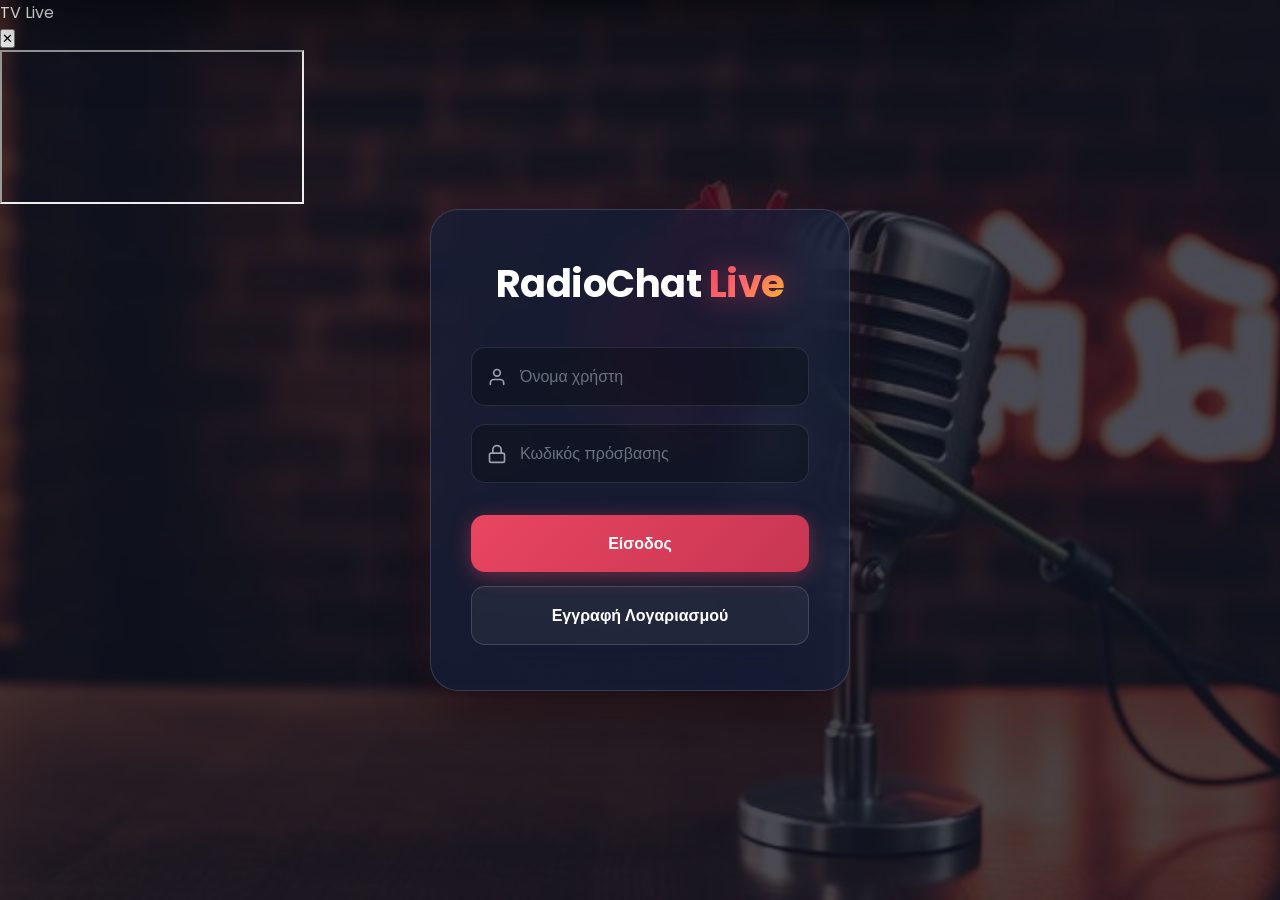
==== index.html @ d0899ce7 "Add files via upload" ====
﻿<!DOCTYPE html>
<html lang="el">
<head>
<meta charset="UTF-8">
<meta name="viewport" content="width=device-width, initial-scale=1.0, maximum-scale=1.0, user-scalable=no">
<meta name="viewport" content="width=device-width,initial-scale=1">
<meta name="google-site-verification" content="HF6HsVO9mWpJG8Bb-Z76COr5XpXitJbszJXlGhnsJU" />
<title>Ράδιο Γαρύφαλλο - Radio Garifalo | Το πιο ερωτικό ραδιόφωνο</title>
<link rel="canonical" href="https://white-lab-f071.radiotvlive.workers.dev/" />
<meta name="description" content="Ράδιο Γαρύφαλλο. Εδώ παίζουμε μόνο ερωτικά τραγούδια. Το πιο ερωτικό ραδιόφωνο στο διαδίκτυο.">
<meta name="keywords" content="ράδιο Γαρύφαλλο, radio Garifalo, radio live, radio internet, web radio, ερωτικά τραγούδια">
<meta name="author" content="Radio Garifalo">
<meta property="og:title" content="Ράδιο Γαρύφαλλο - To πιο ερωτικό ραδιόφωνο">
<meta property="og:description" content="Εδώ παίζουμε μόνο ερωτικά τραγούδια!">
<meta property="og:image" content="https://white-lab-f071.radiotvlive.workers.dev/foto-face.png">
<meta property="og:url" content="https://white-lab-f071.radiotvlive.workers.dev/">
<link rel="icon" href="favicon.png" type="image/png">
<link href="https://fonts.googleapis.com/css2?family=Poppins:wght@300;400;500;600;700&display=swap" rel="stylesheet">
<link rel="stylesheet" href="style.css">
</head>
<body>
<div class="bg-container" id="bgContainer"></div>
<div class="bg-overlay"></div>

<div class="toast-container" id="toastContainer"></div>

<div class="sidebar-overlay" id="sidebarOverlay" onclick="closeSidebar()"></div>

<div class="ban-type-overlay" id="banTypeOverlay">
  <div class="ban-type-popup">
    <h2>🚫 Επιλογή Ban</h2>
    <p id="banTypeText">Θέλεις να μπανάρεις τον χρήστη;</p>
    <div class="ban-type-buttons">
      <button class="ban-type-btn username" onclick="confirmBan()">❌ Ban</button>
      <button class="ban-type-btn cancel" onclick="cancelBan()">Ακύρωση</button>
    </div>
  </div>
</div>

<div class="ban-notification-overlay" id="banNotifOverlay">
  <div class="ban-notification-popup">
    <div class="ban-icon">🚫</div>
    <h2>Έχεις γίνει Banned!</h2>
    <p>Έχεις αποκλειστεί από τον διαχειριστή.</p>
  </div>
</div>

<div class="clear-confirmation-overlay" id="clearConfirmationOverlay">
  <div class="clear-confirmation-popup">
    <h2>🗑️ Διαγραφή Μηνυμάτων</h2>
    <p>Διαγραφή όλων των μηνυμάτων;</p>
    <div class="clear-confirmation-buttons">
      <button class="clear-confirmation-btn confirm" onclick="confirmClearMessages()">✅ Ναι</button>
      <button class="clear-confirmation-btn cancel" onclick="hideClearConfirmation()">❌ Όχι</button>
    </div>
  </div>
</div>

<div class="image-preview-overlay" id="imagePreviewOverlay" onclick="closeImagePreview(event)">
  <div class="image-preview-container">
    <button class="image-preview-close" onclick="closeImagePreview(event)">✕</button>
    <img id="imagePreviewImg" src="" alt="Preview">
  </div>
</div>

<div class="tv-live-window" id="tvLiveWindow">
  <div class="tv-live-window-header" id="tvLiveWindowHeader">
    <div class="tv-live-window-title"> TV Live</div>
    <div class="tv-live-window-controls">
      <button class="tv-live-window-btn close-btn" onclick="closeTvLiveWindow()" title="Κλείσιμο">✕</button>
    </div>
  </div>
  <iframe id="tvLiveIframe" src="" allowfullscreen></iframe>
</div>

<div class="player-panel" id="playerPanel">
  <div class="player-panel-header">
    <div class="player-panel-title">📻 RadioChat Live - Ραδιόφωνο</div>
    <div class="player-header-buttons">
      <button class="player-disconnect-btn" onclick="disconnectPlayer()">🔌 Αποσύνδεση</button>
      <button class="player-close-btn" onclick="closePlayer()">🔽 Κλείσιμο</button>
    </div>
  </div>
  <iframe id="playerIframe" src="" frameborder="0" allowtransparency="true" loading="lazy" sandbox="allow-scripts allow-same-origin allow-forms"></iframe>
</div>

<div class="login" id="loginDiv">
  <video class="login-bg-video" autoplay muted loop playsinline>
     <source src="fonto.mp4" type="video/mp4">
  </video>
  <div class="login-box" id="loginBox">
    <div class="login-logo">
      <h1>RadioChat <span class="gradient-text">Live</span></h1>
    </div>
    
    <div class="input-group">
      <svg class="input-icon" viewBox="0 0 24 24" fill="none" stroke="currentColor" stroke-width="2" stroke-linecap="round" stroke-linejoin="round">
        <path d="M20 21v-2a4 4 0 0 0-4-4H8a4 4 0 0 0-4 4v2"></path>
        <circle cx="12" cy="7" r="4"></circle>
      </svg>
      <input type="text" id="userIn" placeholder="Όνομα χρήστη" autocomplete="username">
    </div>
    
    <div class="input-group">
      <svg class="input-icon" viewBox="0 0 24 24" fill="none" stroke="currentColor" stroke-width="2" stroke-linecap="round" stroke-linejoin="round">
        <rect x="3" y="11" width="18" height="11" rx="2" ry="2"></rect>
        <path d="M7 11V7a5 5 0 0 1 10 0v4"></path>
      </svg>
      <input type="password" id="passIn" placeholder="Κωδικός πρόσβασης" autocomplete="off">
    </div>
    
    <div id="passHint" class="pass-hint">
      ️⚠️ Προσοχή: Χρησιμοποίησε οπωσδήποτε γράμματα, αριθμούς και σύμβολα (π.χ./,-, #, !). Οι πολύ απλοί κωδικοί μπλοκάρονται αυτόματα από τη Google για λόγους ασφαλείας.!
    </div>
    
    <button class="btn-primary" onclick="goChat(false)">Είσοδος</button>
    <button class="btn-secondary register-btn" onclick="registerUser()">Εγγραφή Λογαριασμού</button>
    
    <div class="error-toast" id="err"></div>
  </div>
</div>

<div class="app" id="chatApp">
  <div class="chat-main" id="chatMain">
    <div class="private-header" id="privateHeader">
      <div class="private-header-text">🔒 Αυτή η συνομιλία είναι ιδιωτική με <span id="privateWithUser">...</span></div>
      <button class="exit-private-btn" onclick="closePrivateChat()">← Έξοδος</button>
    </div>
    
    <div class="header" id="mainHeader">
      <button class="sidebar-toggle-btn" id="sidebarToggleBtn" onclick="toggleSidebar()">☰</button>
      <h2>💬 Radio Garifalo Chat</h2>
      
      <div class="radio-now-playing-bar" id="radioNowPlayingBar">
        <span class="radio-icon">🎧</span>
        <span id="radioNowPlayingText" class="radio-text">Αναμονή για τίτλος τραγουδιού...</span>
      </div>
      
      <div class="header-actions">
       
        <button class="glow-btn" id="radioBtn" onclick="togglePlayer()" title="Ραδιόφωνο">▶️</button>
        <button class="action-btn" id="soundBtn" onclick="toggleSound()" title="Ένταση Ήχου">🔊</button>
        <button class="action-btn banned-btn-header" id="bannedBtn" onclick="toggleBannedPanel()" title="Λίστα Banned">⛔</button>
        <button class="action-btn" onclick="toggleBgControls()" title="Background">🎨</button>
        <button class="action-btn clear-btn-header" id="clearBtn" onclick="showClearConfirmation()" title="Διαγραφή (Admin)">🗑️</button>
        <div class="online-badge"><span class="online-dot"></span> <span id="onlineNum">0</span></div>
      </div>
    </div>

    <div class="messages" id="msgContainer"></div>
    
    <div class="input-area">
      <div class="bg-controls-panel" id="bgControlsPanel">
        <h3>⚙️ Background</h3>
        <div class="control-group"><label>Θέση</label><input type="range" id="bgPositionX" min="0" max="100" value="50" oninput="updateBackground()"><div class="control-value" id="posValue">50%</div></div>
        <div class="control-group"><label>☀️ Φωτεινότητα</label><input type="range" id="bgBrightness" min="0" max="200" value="100" oninput="updateBackground()"><div class="control-value" id="brightValue">100%</div></div>
        <div class="control-group"><label>🌫️ Θολότητα</label><input type="range" id="bgBlur" min="0" max="20" value="0" oninput="updateBackground()"><div class="control-value" id="blurValue">0px</div></div>
        <div class="control-group"><label>Σκοτείνιασμα</label><input type="range" id="bgOverlay" min="0" max="100" value="70" oninput="updateBackground()"><div class="control-value" id="overlayValue">70%</div></div>
      </div>
      
      <div class="banned-panel" id="bannedPanel">
        <div class="banned-panel-header">
          <h3>🚫 Banned Users</h3>
          <button class="close-banned-btn" onclick="toggleBannedPanel()">✕</button>
        </div>
        <div class="banned-users-list" id="bannedUsersList"><div class="no-banned">Φόρτωση...</div></div>
      </div>
      
      <div class="emoji-panel" id="emojiPanel">
        <div class="emoji-tabs">
         <button class="emoji-tab active" data-category="smileys">😀</button>
          <button class="emoji-tab" data-category="animals">🐶</button>
          <button class="emoji-tab" data-category="food">🍕</button>
          <button class="emoji-tab" data-category="activities">⚽</button>
          <button class="emoji-tab" data-category="travel">✈️</button>
          <button class="emoji-tab" data-category="objects">💡</button>
          <button class="emoji-tab" data-category="symbols">❤️</button>
        </div>
        <div class="emoji-content">
          <div class="emoji-category active" id="smileys"></div>
          <div class="emoji-category" id="animals"></div>
          <div class="emoji-category" id="food"></div>
          <div class="emoji-category" id="activities"></div>
          <div class="emoji-category" id="travel"></div>
          <div class="emoji-category" id="objects"></div>
          <div class="emoji-category" id="symbols"></div>
        </div>
      </div>
      
      <div class="input-wrapper">
        <button class="mic-btn" id="micBtn" onclick="toggleRecording()" title="Ηχογράφηση">
          <svg viewBox="0 0 24 24" fill="none" stroke="currentColor" stroke-width="2" stroke-linecap="round" stroke-linejoin="round">
            <path d="M12 1a3 3 0 0 0-3 3v8a3 3 0 0 0 6 0V4a3 3 0 0 0-3-3z"></path>
            <path d="M19 10v2a7 7 0 0 1-14 0v-2"></path>
            <line x1="12" y1="19" x2="12" y2="23"></line>
            <line x1="8" y1="23" x2="16" y2="23"></line>
          </svg>
        </button>
        <div class="recording-timer" id="recordingTimer" style="display:none;">
          <span class="rec-dot"></span>
          <span id="recTimeText">0:00</span>
        </div>
        
        <button class="image-btn" id="imageBtn" onclick="triggerImageUpload()" title="Εικόνα">
          <svg width="22" height="22" viewBox="0 0 24 24" fill="none" stroke="currentColor" stroke-width="2.5" stroke-linecap="round" stroke-linejoin="round">
            <path d="M23 19a2 2 0 0 1-2 2H3a2 2 0 0 1-2-2V8a2 2 0 0 1 2-2h4l2-3h6l2 3h4a2 2 0 0 1 2 2z"></path>
            <circle cx="12" cy="13" r="4"></circle>
          </svg>
        </button>
        
        <button class="emoji-btn" onclick="toggleEmoji()" title="Emoji">😀</button>

        <input type="text" class="input-field" id="msgInput" placeholder="Γράψε ένα μήνυμα..." autocomplete="off">
        
        <button class="send-btn" onclick="sendMsg()" title="Αποστολή">
          <svg viewBox="0 0 24 24"><line x1="22" y1="2" x2="11" y2="13"></line><polygon points="22 2 15 22 11 13 2 9 22 2"></polygon></svg>
        </button>
      </div>
    </div>
  </div>
  
  <div class="sidebar" id="sidebar">
    <div class="sidebar-header">
      <h3>👥 Online</h3>
      <button class="sidebar-close-btn" onclick="closeSidebar()">✕</button>
    </div>
    <div class="user-count"><span id="userNum">0</span> άτομα</div>
    <div class="user-list" id="userList"></div>
    <div class="actions-area">
      <button class="admin-btn" id="adminClearBtn" onclick="adminClearAll()"> Καθαρισμός</button>
      <button class="logout-btn" onclick="logoutChat()">🚪 Αποσύνδεση</button>
    </div>
  </div>
</div>

<input type="file" id="avatarInput" accept="image/*" style="display:none" onchange="handleAvatarUpload(event)">
<input type="file" id="imageUploadInput" accept="image/jpeg,image/png,image/gif" style="display:none" onchange="handleImageUpload(event)">

<div class="audio-preview-overlay" id="audioPreviewOverlay">
  <div class="audio-preview-popup">
    <h3>🎙️ Προεπισκόπηση Ηχογράφησης</h3>
    <audio id="previewAudioPlayer" controls></audio>
    <div class="audio-preview-buttons">
      <button class="preview-btn cancel" onclick="cancelRecording()">❌ Ακύρωση</button>
      <button class="preview-btn send" onclick="sendAudioMessage()">✅ Αποστολή</button>
    </div>
  </div>
</div>

<script src="https://www.gstatic.com/firebasejs/10.7.1/firebase-app-compat.js"></script>
<script src="https://www.gstatic.com/firebasejs/10.7.1/firebase-database-compat.js"></script>
<script src="script.js"></script>
</body>
</html>
---- style.css ----
﻿* { margin: 0; padding: 0; box-sizing: border-box; }
html { overflow-x: hidden; }
body { 
  background: #0f0f1e; 
  color: #fff; 
  font-family: 'Poppins', sans-serif; 
  height: 100vh; 
  overflow: hidden; 
  position: relative; 
}
.bg-container { 
  position: fixed; inset: 0; z-index: -1; 
  background-image: url('fonto.jpg'); 
  background-size: cover; background-position: center center; 
  background-repeat: no-repeat; transition: filter 0.4s ease; 
}
.bg-overlay { position: fixed; inset: 0; z-index: -1; background: rgba(15, 15, 30, 0.75); }

.toast-container {
  position: fixed; top: 80px; right: 20px; z-index: 3000;
  display: flex; flex-direction: column; gap: 12px;
  pointer-events: none; max-width: 350px;
}
.toast {
  background: rgba(22, 33, 62, 0.95); backdrop-filter: blur(10px);
  border: 1px solid rgba(233, 69, 96, 0.5); border-radius: 16px;
  padding: 16px 20px; color: #fff; font-size: 0.95em; font-weight: 500;
  box-shadow: 0 8px 32px rgba(0, 0, 0, 0.6), 0 0 20px rgba(233, 69, 96, 0.2);
  display: flex; align-items: center; gap: 14px; cursor: pointer;
  pointer-events: auto; animation: toastSlideIn 0.4s cubic-bezier(0.175, 0.885, 0.32, 1.275), toastFadeOut 0.4s ease 9.6s forwards;
}
.toast:hover { transform: translateX(-4px); box-shadow: 0 12px 40px rgba(0, 0, 0, 0.7), 0 0 25px rgba(233, 69, 96, 0.4); }
.toast-icon { font-size: 1.6em; flex-shrink: 0; }
.toast-content { flex: 1; min-width: 0; }
.toast-title { font-size: 0.75em; color: #9ca3af; margin-bottom: 4px; font-weight: 600; text-transform: uppercase; letter-spacing: 0.5px; }
.toast-message { font-size: 1em; color: #fff; white-space: nowrap; overflow: hidden; text-overflow: ellipsis; }

@keyframes toastSlideIn { from { opacity: 0; transform: translateX(100%) scale(0.9); } to { opacity: 1; transform: translateX(0) scale(1); } }
@keyframes toastFadeOut { from { opacity: 1; transform: translateX(0); } to { opacity: 0; transform: translateX(100%); } }

.unread-badge {
  background: linear-gradient(135deg, #e94560, #c73652); color: #fff;
  font-size: 0.7em; font-weight: 700; padding: 3px 8px; border-radius: 20px;
  margin-left: 8px; min-width: 20px; text-align: center;
  box-shadow: 0 0 12px rgba(233, 69, 96, 0.6); animation: badgePulse 2s infinite;
}
@keyframes badgePulse { 0%, 100% { transform: scale(1); } 50% { transform: scale(1.1); } }

.login { position: fixed; inset: 0; display: flex; align-items: center; justify-content: center; z-index: 1000; }
.login-bg-video { position: absolute; inset: 0; width: 100%; height: 100%; object-fit: cover; z-index: -1; }
.login-box { 
  background: rgba(22, 33, 62, 0.6); backdrop-filter: blur(24px); -webkit-backdrop-filter: blur(24px);
  padding: 45px 40px; border-radius: 28px; border: 1px solid rgba(255, 255, 255, 0.15);
  box-shadow: 0 25px 60px -12px rgba(0, 0, 0, 0.6), 0 0 40px rgba(233, 69, 96, 0.15);
  text-align: center; max-width: 420px; width: 90%; transition: transform 0.3s ease;
}
.login-box.shake { animation: shake 0.5s cubic-bezier(.36,.07,.19,.97) both; }
@keyframes shake { 10%, 90% { transform: translate3d(-1px, 0, 0); } 20%, 80% { transform: translate3d(2px, 0, 0); } 30%, 50%, 70% { transform: translate3d(-4px, 0, 0); } 40%, 60% { transform: translate3d(4px, 0, 0); } }

.login-logo { display: flex; flex-direction: column; align-items: center; margin-bottom: 35px; }
.login-box h1 { color: #fff; font-size: 2.4em; font-weight: 700; margin: 0; letter-spacing: -0.5px; }
.gradient-text {
  background: linear-gradient(135deg, #e94560, #ff6b6b, #fbbf24);
  -webkit-background-clip: text; -webkit-text-fill-color: transparent; background-clip: text;
  filter: drop-shadow(0 0 15px rgba(233, 69, 96, 0.6)); animation: glow 2s ease-in-out infinite alternate;
}
@keyframes glow { from { filter: drop-shadow(0 0 10px rgba(233, 69, 96, 0.5)); } to { filter: drop-shadow(0 0 25px rgba(233, 69, 96, 0.9)); } }

.input-group { position: relative; margin-bottom: 18px; }
.input-icon { position: absolute; left: 16px; top: 50%; transform: translateY(-50%); width: 20px; height: 20px; color: #9ca3af; transition: color 0.3s ease; pointer-events: none; }
.login-box input { 
  width: 100%; padding: 16px 16px 16px 48px; border-radius: 14px; border: 1px solid rgba(255, 255, 255, 0.1); 
  background: rgba(0, 0, 0, 0.25); color: #fff; font-size: 1em; font-family: 'Poppins', sans-serif;
  transition: all 0.3s ease; outline: none;
}
.login-box input::placeholder { color: #6b7280; }
.login-box input:focus { border-color: #e94560; background: rgba(0, 0, 0, 0.4); box-shadow: 0 0 0 4px rgba(233, 69, 96, 0.15), 0 0 20px rgba(233, 69, 96, 0.2); }
.input-group:focus-within .input-icon { color: #e94560; }

.pass-hint { 
  display: none; color: #fbbf24; font-size: 0.8em; margin: -8px 0 18px 0; text-align: left; 
  background: rgba(251, 191, 36, 0.1); padding: 12px 16px; border-radius: 10px; border-left: 3px solid #fbbf24; line-height: 1.4; animation: fadeIn 0.3s ease;
}
@keyframes fadeIn { from { opacity: 0; transform: translateY(-5px); } to { opacity: 1; transform: translateY(0); } }

.btn-primary, .btn-secondary { width: 100%; padding: 16px; border-radius: 14px; font-size: 1em; font-weight: 600; cursor: pointer; margin-top: 14px; font-family: 'Poppins', sans-serif; transition: all 0.3s ease; border: none; }
.btn-primary { background: linear-gradient(135deg, #e94560, #c73652); color: #fff; box-shadow: 0 4px 20px rgba(233, 69, 96, 0.4); }
.btn-primary:hover { transform: translateY(-2px); box-shadow: 0 8px 30px rgba(233, 69, 96, 0.6); }
.btn-primary:active { transform: translateY(0); }
.btn-secondary { background: rgba(255, 255, 255, 0.05); border: 1px solid rgba(255, 255, 255, 0.15); color: #fff; }
.btn-secondary:hover { background: rgba(255, 255, 255, 0.1); border-color: #10b981; color: #10b981; }

.error-toast { 
  background: rgba(239, 68, 68, 0.15); color: #fca5a5; padding: 14px 18px; border-radius: 12px; 
  margin-top: 18px; display: none; font-size: 0.9em; font-weight: 500; border: 1px solid rgba(239, 68, 68, 0.3);
  align-items: center; justify-content: center; gap: 10px; animation: slideDown 0.3s ease;
}
@keyframes slideDown { from { opacity: 0; transform: translateY(-10px); } to { opacity: 1; transform: translateY(0); } }

.app { display: none; height: 100vh; width: 100%; overflow: hidden; }
.chat-main { 
  flex: 1; display: flex; flex-direction: column; background: transparent; 
  transition: background 0.4s; min-width: 0; 
}
.chat-main.private-mode { background: rgba(255, 51, 204, 0.4); }

.private-header { display: none; background: linear-gradient(90deg, #3366ff, #660066); padding: 14px 20px; align-items: center; justify-content: space-between; border-bottom: 3px solid #ffff00; flex-wrap: wrap; gap: 10px; }
.private-header.show { display: flex; }
.private-header-text { color: #ffffff; font-weight: 600; font-size: 1.2em; overflow: hidden; text-overflow: ellipsis; white-space: nowrap; flex: 1; min-width: 0; }
.exit-private-btn { background: rgba(255,255,255,0.2); border: 1px solid rgba(255,255,255,0.3); color: #fff; padding: 8px 16px; border-radius: 20px; cursor: pointer; font-weight: 600; flex-shrink: 0; transition: all 0.2s; }
.exit-private-btn:hover { background: rgba(255,255,255,0.3); }

.header { 
  background: rgba(22, 33, 62, 0.4); 
  padding: 12px 20px; border-bottom: 1px solid rgba(233, 69, 96, 0.3); 
  display: flex; align-items: center; justify-content: space-between; gap: 15px; flex-wrap: wrap; min-height: 64px;
}
.header h2 { color: #e94560; font-size: 1.2em; font-weight: 700; overflow: hidden; text-overflow: ellipsis; white-space: nowrap; flex-shrink: 1; min-width: 0; }

.header-actions { display: flex; align-items: center; gap: 8px; flex-shrink: 0; }
.action-btn { 
  background: rgba(255, 255, 255, 0.08); border: 1px solid rgba(255, 255, 255, 0.1); 
  color: #fff; width: 38px; height: 38px; border-radius: 12px; font-size: 1.1em; 
  cursor: pointer; display: flex; align-items: center; justify-content: center; transition: all 0.2s ease;
}
.action-btn:hover { background: rgba(233, 69, 96, 0.2); border-color: rgba(233, 69, 96, 0.5); transform: translateY(-2px); }
.banned-btn-header, .clear-btn-header { display: none; }
.banned-btn-header.show, .clear-btn-header.show { display: flex; }
#radioBtn.playing { animation: radioPulse 1.5s infinite; background: rgba(124, 58, 237, 0.3); border-color: #a855f7; }
@keyframes radioPulse { 0%, 100% { transform: scale(1); } 50% { transform: scale(1.1); filter: drop-shadow(0 0 8px rgba(124, 58, 237, 0.8)); } }

.online-badge { 
  background: rgba(16, 185, 129, 0.15); border: 1px solid rgba(16, 185, 129, 0.4); 
  color: #10b981; padding: 8px 16px; border-radius: 20px; font-size: 0.85em; font-weight: 600; 
  display: flex; align-items: center; gap: 6px; flex-shrink: 0;
}
.online-dot { width: 8px; height: 8px; background: #ef4444; border-radius: 50%; box-shadow: 0 0 8px #ef4444; animation: blinkDot 1.5s infinite; }
@keyframes blinkDot { 0%, 100% { opacity: 1; } 50% { opacity: 0.4; } }

.radio-now-playing-bar { 
  flex: 1; min-width: 0; display: flex; align-items: center; justify-content: center; gap: 8px; 
  padding: 6px 16px; background: rgba(0, 0, 0, 0.3); border-radius: 20px; 
  border: 1px solid rgba(0, 255, 204, 0.2); overflow: hidden; position: relative; flex-shrink: 1; max-width: 600px; 
}
.radio-icon { animation: radioPulse 1.5s infinite; font-size: 1.1em; flex-shrink: 0; }
.radio-text { color: #00ffcc; font-weight: 600; font-size: 0.9em; text-shadow: 0 0 8px rgba(0, 255, 204, 0.4); white-space: nowrap; width: 100%; overflow: hidden; }
.radio-text-scroll { display: inline-block; white-space: nowrap; animation: scrollTitle 18s linear infinite; padding-left: 100%; }
@keyframes scrollTitle { 0% { transform: translateX(0); } 100% { transform: translateX(-100%); } }

.messages { 
  flex: 1; overflow-y: auto; overflow-x: hidden; padding: 20px; 
  display: flex; flex-direction: column; gap: 16px; 
  transform: translate3d(0, 0, 0); -webkit-overflow-scrolling: touch; overscroll-behavior: contain; contain: strict; min-height: 0;
}

@keyframes messageSlideIn {
  from { opacity: 0; transform: translateY(15px) scale(0.95); }
  to { opacity: 1; transform: translateY(0) scale(1); }
}

.msg { 
  max-width: 65%; width: fit-content; padding: 14px 18px; 
  border-radius: 22px 22px 22px 6px; 
  background: rgba(59, 130, 246, 0.1);
  display: flex; align-items: flex-end; gap: 12px; 
  border: 1px solid rgba(255, 26, 255, 0.4); 
  box-shadow: 0 6px 20px rgba(0,0,0,0.4), inset 0 1px 0 rgba(255,255,255,0.1);
  animation: messageSlideIn 0.3s cubic-bezier(0.175, 0.885, 0.32, 1.275) forwards;
}
.msg.own { 
  align-self: flex-end; flex-direction: row-reverse; 
  background: linear-gradient(135deg, rgba(59, 130, 246, 0.1), rgba(37, 99, 235, 0.4));
  border-radius: 22px 22px 6px 22px; 
  border: 1px solid rgba(255,255,255,0.25); 
  box-shadow: 0 6px 25px rgba(59, 130, 246, 0.5), inset 0 1px 0 rgba(255,255,255,0.2);
}
.msg.private { background: linear-gradient(135deg, rgba(0, 0, 0, 0.9), rgba(124, 58, 237, 1)); }
.msg.private.own { background: linear-gradient(135deg, rgba(0, 0, 0, 0.9), rgba(124, 58, 237, 1)); }

.msg-avatar { 
  width: 38px; height: 38px; border-radius: 50%; 
  background: linear-gradient(135deg, #667eea 0%, #764ba2 100%); 
  display: flex; align-items: center; justify-content: center; 
  font-weight: 700; font-size: 0.95em; flex-shrink: 0; overflow: hidden; 
  border: 2px solid rgba(255,255,255,0.15); box-shadow: 0 2px 8px rgba(0,0,0,0.3);
}
.msg-avatar img { width: 100%; height: 100%; object-fit: cover; }
.msg-avatar.admin-avatar { border: 2px solid #fbbf24; box-shadow: 0 0 12px rgba(251, 191, 36, 0.5); }

.msg-content { flex: 1; min-width: 0; }
.msg .user { font-size: 0.8em; color: #10b981; margin-bottom: 4px; font-weight: 600; display: flex; align-items: center; gap: 6px; }
.msg.own .user { color: #bfdbfe; text-align: right; justify-content: flex-end; }
.msg .text { line-height: 1.5; word-wrap: break-word; word-break: break-word; font-size: 1.05em; max-width: 100%; overflow-wrap: break-word; }
.msg .text img { max-width: 100%; border-radius: 12px; display: block; margin: 6px 0; cursor: pointer; box-shadow: 0 4px 12px rgba(0,0,0,0.3); transition: transform 0.2s; }
.msg .text img:hover { transform: scale(1.02); }
.msg .time { font-size: 0.7em; color: #9ca3af; margin-top: 6px; text-align: right; opacity: 0.8; }
.msg.own .time { color: #dbeafe; }

.input-area { background: rgba(22, 33, 62, 0.5); padding: 16px 20px; border-top: 1px solid rgba(255,255,255,0.08); position: relative; flex-shrink: 0; width: 100%; }
.input-wrapper { 
  display: flex; align-items: center; gap: 8px; 
  background: rgba(0, 0, 0, 0.3); border-radius: 24px; 
  padding: 6px 6px 6px 16px; border: 1px solid rgba(255,255,255,0.1); 
  flex-wrap: wrap; width: 100%; transition: border-color 0.3s, box-shadow 0.3s;
}
.input-wrapper:focus-within { border-color: rgba(233, 69, 96, 0.5); box-shadow: 0 0 0 3px rgba(233, 69, 96, 0.1); }

.emoji-btn, .mic-btn, .image-btn { 
  background: none; border: none; color: #9ca3af; cursor: pointer; 
  padding: 8px; flex-shrink: 0; display: flex; align-items: center; justify-content: center; 
  border-radius: 50%; transition: all 0.2s; 
}
.emoji-btn { font-size: 1.4em; }
.emoji-btn:hover, .mic-btn:hover, .image-btn:hover { color: #fff; background: rgba(255,255,255,0.1); transform: scale(1.1); }
.mic-btn.recording { color: #ef4444; animation: micPulse 1s infinite ease-in-out; background: rgba(239, 68, 68, 0.15); }
@keyframes micPulse { 0%, 100% { transform: scale(1); opacity: 1; } 50% { transform: scale(1.1); opacity: 0.8; } }

.recording-timer { display: flex; align-items: center; gap: 6px; background: rgba(239, 68, 68, 0.15); color: #ef4444; padding: 6px 12px; border-radius: 20px; font-size: 0.85em; font-weight: 600; border: 1px solid rgba(239, 68, 68, 0.3); margin-right: 4px; }
.rec-dot { width: 8px; height: 8px; background-color: #ef4444; border-radius: 50%; animation: blinkDot 1s infinite; }

.input-field { flex: 1; background: none; border: none; color: #fff; font-size: 1em; padding: 10px 0; outline: none; min-width: 120px; font-family: 'Poppins', sans-serif; }
.input-field::placeholder { color: #6b7280; }

.send-btn { 
  background: linear-gradient(135deg, #3b82f6, #2563eb); border: none; color: #fff; 
  width: 46px; height: 46px; border-radius: 50%; cursor: pointer; 
  display: flex; align-items: center; justify-content: center; flex-shrink: 0; 
  box-shadow: 0 4px 15px rgba(59, 130, 246, 0.4); transition: all 0.2s;
}
.send-btn:hover { transform: scale(1.1) rotate(-5deg); box-shadow: 0 0 25px rgba(59, 130, 246, 0.7); }
.send-btn svg { width: 20px; height: 20px; fill: none; stroke: currentColor; stroke-width: 2.5; stroke-linecap: round; stroke-linejoin: round; margin-left: 2px; }

.emoji-panel { 
  position: absolute; bottom: 80px; left: 20px; 
  background: rgba(22, 33, 62, 0.95); backdrop-filter: blur(20px);
  border-radius: 20px; padding: 0; display: none; width: 420px; max-width: calc(100vw - 40px); height: 400px; max-height: 60vh; 
  box-shadow: 0 20px 60px rgba(0,0,0,0.7); z-index: 100; overflow: hidden; 
  border: 1px solid rgba(255,255,255,0.1); flex-direction: column; 
}
.emoji-panel.show { display: flex; }
.emoji-tabs { display: flex; background: rgba(15, 15, 30, 0.8); border-bottom: 1px solid rgba(255,255,255,0.05); overflow-x: auto; flex-shrink: 0; }
.emoji-tab { flex: 1; min-width: 45px; padding: 14px 8px; background: none; border: none; color: #6b7280; font-size: 1.3em; cursor: pointer; border-bottom: 3px solid transparent; transition: all 0.2s; }
.emoji-tab:hover { background: rgba(255,255,255,0.05); color: #fff; }
.emoji-tab.active { color: #e94560; border-bottom-color: #e94560; background: rgba(233, 69, 96, 0.1); }
.emoji-content { flex: 1; overflow-y: auto; overflow-x: hidden; padding: 16px; min-height: 0; }
.emoji-category { display: none; grid-template-columns: repeat(6, 1fr); gap: 8px; }
.emoji-category.active { display: grid; }
.emoji { font-size: 1.6em; cursor: pointer; padding: 8px; text-align: center; border-radius: 12px; background: rgba(15, 15, 30, 0.5); aspect-ratio: 1; display: flex; align-items: center; justify-content: center; transition: all 0.2s; }
.emoji:hover { background: rgba(233, 69, 96, 0.2); transform: scale(1.2); }

.bg-controls-panel { 
  position: absolute; bottom: 80px; right: 20px; 
  background: rgba(22, 33, 62, 0.95); backdrop-filter: blur(20px);
  border-radius: 20px; padding: 24px; width: 300px; max-width: calc(100vw - 40px); 
  box-shadow: 0 20px 60px rgba(0,0,0,0.7); z-index: 99; display: none; 
  border: 1px solid rgba(233, 69, 96, 0.3); 
}
.bg-controls-panel.show { display: block; }
.bg-controls-panel h3 { color: #e94560; margin-bottom: 20px; font-size: 1.1em; font-weight: 600; }
.control-group { margin-bottom: 18px; }
.control-group label { display: block; color: #d1d5db; margin-bottom: 8px; font-size: 0.9em; font-weight: 500; }
.control-group input[type="range"] { width: 100%; height: 6px; border-radius: 3px; background: rgba(255,255,255,0.1); outline: none; -webkit-appearance: none; }
.control-group input[type="range"]::-webkit-slider-thumb { -webkit-appearance: none; width: 18px; height: 18px; border-radius: 50%; background: #e94560; cursor: pointer; box-shadow: 0 0 10px rgba(233, 69, 96, 0.5); }
.control-value { color: #10b981; font-size: 0.85em; margin-top: 6px; font-weight: 600; }

.banned-panel { 
  position: absolute; bottom: 80px; right: 20px; 
  background: rgba(22, 33, 62, 0.98); backdrop-filter: blur(20px);
  border-radius: 20px; padding: 24px; width: 340px; max-width: calc(100vw - 40px); max-height: 450px; 
  box-shadow: 0 20px 60px rgba(0,0,0,0.7); z-index: 101; display: none; 
  border: 1px solid rgba(220, 38, 38, 0.4); flex-direction: column; 
}
.banned-panel.show { display: flex; }
.banned-panel-header { display: flex; justify-content: space-between; align-items: center; margin-bottom: 16px; }
.banned-panel h3 { color: #ef4444; font-size: 1.1em; font-weight: 600; display: flex; align-items: center; gap: 8px; margin: 0; }
.close-banned-btn { background: none; border: none; color: #9ca3af; font-size: 1.4em; cursor: pointer; transition: color 0.2s; }
.close-banned-btn:hover { color: #fff; }
.banned-users-list { overflow-y: auto; flex: 1; display: flex; flex-direction: column; gap: 10px; max-height: 340px; }
.banned-user-item { display: flex; align-items: center; justify-content: space-between; background: rgba(15, 15, 30, 0.6); padding: 12px 16px; border-radius: 12px; border: 1px solid rgba(220, 38, 38, 0.2); }
.banned-user-info { flex: 1; min-width: 0; }
.banned-user-name { font-weight: 600; color: #fff; font-size: 0.95em; overflow: hidden; text-overflow: ellipsis; white-space: nowrap; }
.banned-user-time { font-size: 0.75em; color: #9ca3af; margin-top: 4px; }
.unban-btn { background: linear-gradient(135deg, #10b981, #059669); border: none; color: #fff; padding: 6px 14px; border-radius: 12px; cursor: pointer; font-size: 0.85em; font-weight: 600; margin-left: 10px; flex-shrink: 0; transition: transform 0.2s; }
.unban-btn:hover { transform: scale(1.05); }
.no-banned { text-align: center; color: #9ca3af; padding: 30px 20px; font-style: italic; }

.sidebar { 
  width: 260px; 
  background: rgba(22, 33, 62, 0.5); 
  border-left: 1px solid rgba(255,255,255,0.08); 
  display: flex; flex-direction: column; flex-shrink: 0; 
}
.sidebar-header { padding: 20px; border-bottom: 1px solid rgba(255,255,255,0.08); display: flex; align-items: center; justify-content: space-between; gap: 10px; }
.sidebar-header h3 { font-weight: 700; font-size: 1.1em; color: #fff; overflow: hidden; text-overflow: ellipsis; white-space: nowrap; flex: 1; min-width: 0; }
.sidebar-close-btn { display: none; background: rgba(255,255,255,0.1); border: none; color: #fff; width: 32px; height: 32px; border-radius: 50%; font-size: 1.2em; cursor: pointer; transition: background 0.2s; }
.sidebar-close-btn:hover { background: rgba(255,255,255,0.2); }
.user-count { color: #10b981; font-size: 0.85em; font-weight: 600; padding: 12px 20px 8px 20px; }
.user-list { flex: 1; overflow-y: auto; padding: 10px; min-height: 0; display: flex; flex-direction: column; gap: 6px; }

.user-item { 
  display: flex; align-items: center; gap: 12px; padding: 10px 12px; border-radius: 14px; 
  background: rgba(255,255,255,0.03); border: 1px solid rgba(255,255,255,0.05);
  transition: all 0.25s ease; cursor: default;
}
.user-item:hover { background: rgba(255,255,255,0.08); border-color: rgba(255,255,255,0.15); transform: translateX(4px); }

.avatar { 
  width: 42px; height: 42px; border-radius: 50%; 
  background: linear-gradient(135deg, #667eea 0%, #764ba2 100%); 
  display: flex; align-items: center; justify-content: center; font-weight: 700; font-size: 1.1em; 
  cursor: pointer; position: relative; overflow: hidden; flex-shrink: 0; 
  border: 2px solid rgba(255,255,255,0.1); transition: all 0.3s ease;
}
.avatar:hover { transform: scale(1.1); box-shadow: 0 0 15px rgba(233, 69, 96, 0.4); border-color: rgba(233, 69, 96, 0.5); }
.avatar img { width: 100%; height: 100%; object-fit: cover; border-radius: 50%; }
.avatar.admin-avatar { border: 2px solid #fbbf24; box-shadow: 0 0 12px rgba(251, 191, 36, 0.4); }
.avatar.loading { pointer-events: none; cursor: not-allowed; }
.avatar-spinner { width: 100%; height: 100%; border: 3px solid rgba(255,255,255,0.3); border-top-color: #e94560; border-radius: 50%; animation: spin 0.8s linear infinite; }
@keyframes spin { to { transform: rotate(360deg); } }
.avatar-upload-hint { position: absolute; inset: 0; background: rgba(0,0,0,0.7); display: flex; align-items: center; justify-content: center; opacity: 0; transition: opacity 0.3s; font-size: 1.2em; }
.avatar:hover .avatar-upload-hint { opacity: 1; }

.user-info { flex: 1; min-width: 0; }

.user-name { font-weight: 600; font-size: 0.95em; overflow: visible; text-overflow: clip; white-space: nowrap; display: flex; align-items: center; gap: 6px; color: #f3f4f6; }
.user-status { font-size: 0.75em; color: #10b981; font-weight: 500; margin-top: 2px; }

.admin-badge { 
  display: inline-flex; align-items: center; gap: 3px; 
  background: linear-gradient(135deg, #00ff00, #00ff00); 
  color: #000; border-radius: 12px; padding: 2px 8px; 
  font-size: 0.7em; font-weight: 800; text-transform: uppercase; letter-spacing: 0.5px;
  box-shadow: 0 2px 8px rgba(251, 191, 36, 0.4);
}

.private-lock-btn, .ban-user-btn { background: none; border: none; font-size: 1.1em; cursor: pointer; padding: 6px; border-radius: 8px; transition: all 0.2s; flex-shrink: 0; color: #9ca3af; }
.private-lock-btn:hover { background: rgba(124, 58, 237, 0.2); color: #a855f7; transform: scale(1.1); }
.ban-user-btn { display: none; }
.ban-user-btn.show { display: block; }
.ban-user-btn:hover { background: rgba(239, 68, 68, 0.2); color: #ef4444; transform: scale(1.1); }

.actions-area { padding: 16px; border-top: 1px solid rgba(255,255,255,0.08); display: flex; flex-direction: column; gap: 10px; }
.logout-btn, .admin-btn { width: 100%; padding: 14px; border: none; border-radius: 12px; color: #fff; font-weight: 600; cursor: pointer; text-align: center; transition: all 0.2s; font-size: 0.95em; }
.logout-btn { background: rgba(55, 65, 81, 0.8); border: 1px solid rgba(255,255,255,0.1); }
.logout-btn:hover { background: rgba(75, 85, 99, 0.9); transform: translateY(-1px); }
.admin-btn { background: linear-gradient(135deg, #e94560, #c73652); display: none; box-shadow: 0 4px 15px rgba(233, 69, 96, 0.3); }
.admin-btn.show { display: block; }
.admin-btn:hover { transform: translateY(-2px); box-shadow: 0 6px 20px rgba(233, 69, 96, 0.5); }

.player-panel { 
  position: fixed; top: 0; left: 0; right: 260px; height: 100vh; 
  background: rgba(0, 0, 0, 0.0);
  z-index: 950; transform: translateY(-100%); transition: transform 0.4s cubic-bezier(0.175, 0.885, 0.32, 1.275); 
  display: flex; flex-direction: column; border-bottom: 2px solid #e94560; 
  box-shadow: 0 20px 60px rgba(0,0,0,0.5);
}
.player-panel.show { transform: translateY(0); }
.player-panel-header { display: flex; align-items: center; justify-content: space-between; padding: 12px 20px; background: linear-gradient(90deg, #7c3aed, #4f46e5); flex-shrink: 0; gap: 10px; flex-wrap: wrap; }
.player-panel-title { color: #fff; font-weight: 600; font-size: 1em; display: flex; align-items: center; gap: 8px; flex: 1; min-width: 0; overflow: hidden; text-overflow: ellipsis; white-space: nowrap; }
.player-header-buttons { display: flex; gap: 10px; align-items: center; flex-shrink: 0; flex-wrap: wrap; }
.player-close-btn, .player-disconnect-btn { border: 1px solid rgba(255,255,255,0.3); color: #fff; padding: 8px 16px; border-radius: 20px; font-size: 0.85em; font-weight: 600; cursor: pointer; transition: all 0.3s; white-space: nowrap; background: rgba(0,0,0,0.2); }
.player-close-btn:hover { background: rgba(255,255,255,0.2); transform: scale(1.05); }
.player-disconnect-btn { background: linear-gradient(135deg, #dc2626, #991b1b); border: none; }
.player-disconnect-btn:hover { transform: scale(1.05); box-shadow: 0 4px 15px rgba(220, 38, 38, 0.5); }
.player-panel iframe { flex: 1; width: 100%; border: none; background: transparent; }

.sidebar-overlay { display: none; position: fixed; inset: 0; background: rgba(0, 0, 0, 0.7); z-index: 500; backdrop-filter: blur(4px); }
.sidebar-overlay.show { display: block; }

.ban-notification-overlay, .ban-type-overlay, .clear-confirmation-overlay, .audio-preview-overlay { 
  position: fixed; inset: 0; background: rgba(0, 0, 0, 0.85); backdrop-filter: blur(8px);
  display: none; align-items: center; justify-content: center; z-index: 3000; 
}
.ban-notification-overlay.show, .ban-type-overlay.show, .clear-confirmation-overlay.show, .audio-preview-overlay.show { display: flex; }

.ban-notification-popup, .ban-type-popup, .clear-confirmation-popup, .audio-preview-popup { 
  background: rgba(30, 41, 59, 0.95); backdrop-filter: blur(20px);
  padding: 40px; border-radius: 24px; text-align: center; max-width: 450px; width: 90%; 
  border: 1px solid rgba(255,255,255,0.15); box-shadow: 0 25px 60px rgba(0,0,0,0.6);
}
.ban-notification-popup .ban-icon { font-size: 3.5em; margin-bottom: 15px; }
.ban-notification-popup h2, .ban-type-popup h2, .clear-confirmation-popup h2, .audio-preview-popup h3 { color: #fff; font-size: 1.5em; margin-bottom: 15px; font-weight: 700; }
.ban-notification-popup p, .ban-type-popup p, .clear-confirmation-popup p { color: #cbd5e1; font-size: 1em; margin-bottom: 25px; line-height: 1.5; }
.ban-type-buttons, .clear-confirmation-buttons, .audio-preview-buttons { display: flex; gap: 12px; justify-content: center; flex-wrap: wrap; }
.ban-type-btn, .clear-confirmation-btn, .preview-btn { flex: 1; min-width: 120px; padding: 14px 20px; border: none; border-radius: 14px; font-size: 1em; font-weight: 600; cursor: pointer; color: #fff; transition: all 0.2s; }
.ban-type-btn.username, .clear-confirmation-btn.confirm { background: linear-gradient(135deg, #ef4444, #b91c1c); }
.ban-type-btn.username:hover, .clear-confirmation-btn.confirm:hover { transform: translateY(-2px); box-shadow: 0 8px 20px rgba(239, 68, 68, 0.4); }
.ban-type-btn.cancel, .clear-confirmation-btn.cancel, .preview-btn.cancel { background: rgba(107, 114, 128, 0.8); }
.ban-type-btn.cancel:hover, .clear-confirmation-btn.cancel:hover, .preview-btn.cancel:hover { background: rgba(107, 114, 128, 1); transform: translateY(-2px); }
.preview-btn.send { background: linear-gradient(135deg, #10b981, #059669); }
.preview-btn.send:hover { transform: translateY(-2px); box-shadow: 0 8px 20px rgba(16, 185, 129, 0.4); }
.audio-preview-popup audio { width: 100%; margin-bottom: 20px; border-radius: 30px; outline: none; }

.image-preview-overlay { position: fixed; inset: 0; background: rgba(0, 0, 0, 0.95); backdrop-filter: blur(10px); display: none; align-items: center; justify-content: center; z-index: 10000; cursor: pointer; }
.image-preview-overlay.show { display: flex; }
.image-preview-container { position: relative; max-width: 90vw; max-height: 90vh; display: flex; align-items: center; justify-content: center; }
.image-preview-container img { max-width: 100%; max-height: 90vh; border-radius: 16px; box-shadow: 0 20px 60px rgba(0, 0, 0, 0.8); object-fit: contain; cursor: default; }
.image-preview-close { position: absolute; top: 15px; right: 15px; background: rgba(255, 255, 255, 0.15); border: 1px solid rgba(255,255,255,0.3); color: #fff; width: 40px; height: 40px; border-radius: 50%; font-size: 1.5em; cursor: pointer; display: flex; align-items: center; justify-content: center; transition: all 0.2s; }
.image-preview-close:hover { background: rgba(239, 68, 68, 0.8); border-color: #ef4444; transform: rotate(90deg); }

.delete-image-btn { 
  background: linear-gradient(135deg, #ef4444, #b91c1c); color: #fff; border: 1px solid rgba(255,255,255,0.3); 
  padding: 6px 12px; border-radius: 8px; cursor: pointer; margin-top: 8px; font-size: 0.8em; font-weight: 600; 
  display: inline-flex; align-items: center; gap: 6px; transition: all 0.3s; opacity: 0.9;
}
.delete-image-btn:hover { transform: scale(1.05); opacity: 1; box-shadow: 0 4px 15px rgba(239, 68, 68, 0.5); }
.delete-image-btn:disabled { opacity: 0.5; cursor: not-allowed; transform: none; }

.msg-audio-wrapper { display: flex; align-items: center; gap: 10px; background: rgba(0, 0, 0, 0.3); padding: 10px 14px; border-radius: 14px; margin-top: 6px; border: 1px solid rgba(255,255,255,0.1); }
.msg-audio-wrapper audio { height: 36px; max-width: 220px; border-radius: 20px; }

::-webkit-scrollbar { width: 6px; height: 6px; }
::-webkit-scrollbar-track { background: rgba(15, 15, 30, 0.3); }
::-webkit-scrollbar-thumb { background: rgba(233, 69, 96, 0.5); border-radius: 3px; }
::-webkit-scrollbar-thumb:hover { background: rgba(233, 69, 96, 0.8); }

@media (min-width: 1400px) {
  .msg { max-width: 55%; }
  .sidebar { width: 280px; }
  .player-panel { right: 280px; }
}
@media (max-width: 1399px) and (min-width: 1025px) {
  .msg { max-width: 60%; }
  .sidebar { width: 250px; }
  .player-panel { right: 250px; }
}
@media (max-width: 1024px) and (min-width: 769px) {
  .header { padding: 10px 16px; gap: 10px; }
  .header h2 { font-size: 1.1em; }
  .sidebar { width: 230px; }
  .player-panel { right: 230px; }
  .msg { max-width: 70%; }
  .input-area { padding: 12px 16px; }
  .emoji-panel, .bg-controls-panel, .banned-panel { width: 320px; max-width: calc(100vw - 40px); }
}
@media (max-width: 899px) and (min-width: 769px) {
  .header { padding: 10px 14px; }
  .radio-now-playing-bar { display: none; }
  .sidebar { width: 210px; }
  .player-panel { right: 210px; }
  .msg { max-width: 75%; }
  .emoji-panel, .bg-controls-panel, .banned-panel { width: calc(100vw - 32px); max-width: 360px; left: 16px; right: 16px; }
}
@media (max-width: 768px) {
  .sidebar { position: fixed; top: 0; right: -300px; height: 100vh; z-index: 600; transition: right 0.3s cubic-bezier(0.4, 0, 0.2, 1); width: 280px; box-shadow: -10px 0 40px rgba(0,0,0,0.5); }
  .sidebar.open { right: 0; }
  .sidebar-toggle-btn { display: flex; }
  .sidebar-close-btn { display: flex; }
  .chat-main { width: 100%; }
  .header { padding: 10px 12px; gap: 8px; min-height: 56px; }
  .header h2 { font-size: 1em; }
  .header-actions { gap: 6px; }
  .action-btn { width: 34px; height: 34px; font-size: 1em; border-radius: 10px; }
  .messages { padding: 12px; gap: 12px; }
  .msg { max-width: 85%; padding: 10px 14px; }
  .msg .text { font-size: 1em; }
  .msg-avatar { width: 34px; height: 34px; font-size: 0.85em; }
  .input-area { padding: 10px 12px; }
  .input-wrapper { border-radius: 20px; padding: 6px 6px 6px 12px; gap: 6px; }
  .input-field { font-size: 0.95em; padding: 8px 0; }
  .send-btn { width: 42px; height: 42px; }
  .emoji-panel, .bg-controls-panel, .banned-panel { width: calc(100vw - 32px); left: 16px; right: 16px; bottom: 75px; }
  .player-panel { width: 100%; right: 0; height: 100vh; }
  .private-header { padding: 10px 14px; }
  .ban-notification-popup, .ban-type-popup, .clear-confirmation-popup, .audio-preview-popup { padding: 24px; }
  .toast-container { top: 60px; right: 10px; left: 10px; max-width: 100%; }
  .toast { min-width: 0; width: 100%; padding: 14px 16px; }
}
@media (max-width: 480px) {
  .header { padding: 8px 10px; gap: 6px; min-height: 52px; }
  .header h2 { font-size: 0.9em; }
  .messages { padding: 10px; gap: 10px; }
  .msg { max-width: 90%; padding: 10px 12px; }
  .input-area { padding: 8px 10px; }
  .input-wrapper { border-radius: 18px; padding: 4px 4px 4px 10px; gap: 4px; }
  .input-field { font-size: 0.9em; padding: 6px 0; min-width: 100px; }
  .send-btn { width: 38px; height: 38px; }
  .send-btn svg { width: 18px; height: 18px; }
  .emoji-btn, .mic-btn, .image-btn { font-size: 1.2em; padding: 6px; }
  .emoji-panel { height: 350px; bottom: 70px; }
  .emoji-category { grid-template-columns: repeat(5, 1fr); }
  .emoji { font-size: 1.4em; padding: 6px; }
  .player-panel-header { padding: 10px 12px; }
  .player-panel-title { font-size: 0.9em; }
  .player-close-btn, .player-disconnect-btn { padding: 6px 12px; font-size: 0.8em; }
}
@media (max-width: 360px) {
  .header h2 { font-size: 0.85em; }
  .msg { max-width: 95%; }
  .input-wrapper { gap: 2px; padding: 4px; }
  .send-btn { width: 36px; height: 36px; }
}
@media (max-height: 500px) and (orientation: landscape) {
  .header { padding: 6px 12px; min-height: 44px; }
  .messages { padding: 8px; }
  .msg { max-width: 75%; }
  .input-area { padding: 6px 10px; }
  .emoji-panel { height: 220px; bottom: 55px; }
  .bg-controls-panel, .banned-panel { bottom: 55px; }
  .player-panel { height: 100vh; }
}

.image-btn.loading { pointer-events: none; }
.image-btn .spinner { width: 22px; height: 22px; border: 3px solid rgba(16, 185, 129, 0.3); border-top-color: #10b981; border-radius: 50%; animation: spin 0.8s linear infinite; }
.mic-btn {
  background: none;
  border: none;
  color: #ffff00;
  cursor: pointer;
  padding: 8px;
  flex-shrink: 0;
  display: flex;
  align-items: center;
  justify-content: center;
  border-radius: 50%;
  transition: all 0.2s;
}

.mic-btn svg {
  width: 24px;
  height: 24px;
}

.mic-btn:hover {
  color: #fff;
  background: rgba(102, 255, 51,0.7);
  transform: scale(1.1);
}

.mic-btn.recording {
  color: #ef4444;
  animation: micPulse 1s infinite;
  background: rgba(239, 68, 68, 0.15);
}

@keyframes micPulse {
  0%, 100% { transform: scale(1); opacity: 1; }
  50% { transform: scale(1.1); opacity: 0.8; }
}

.glow-btn {
  font-size: 18px;
  padding: 5px 5px;
  border: none;
  border-radius: 20%;
  cursor: pointer;
  color: white;
  animation: glowing 3s infinite;
}

@keyframes glowing {
  0% { background-color: #ff0055; box-shadow: 0 0 5px #ff0055; }
  50% { background-color: #00e5ff; box-shadow: 0 0 20px #00e5ff; }
  100% { background-color: #ff0055; box-shadow: 0 0 5px #ff0055; }
}
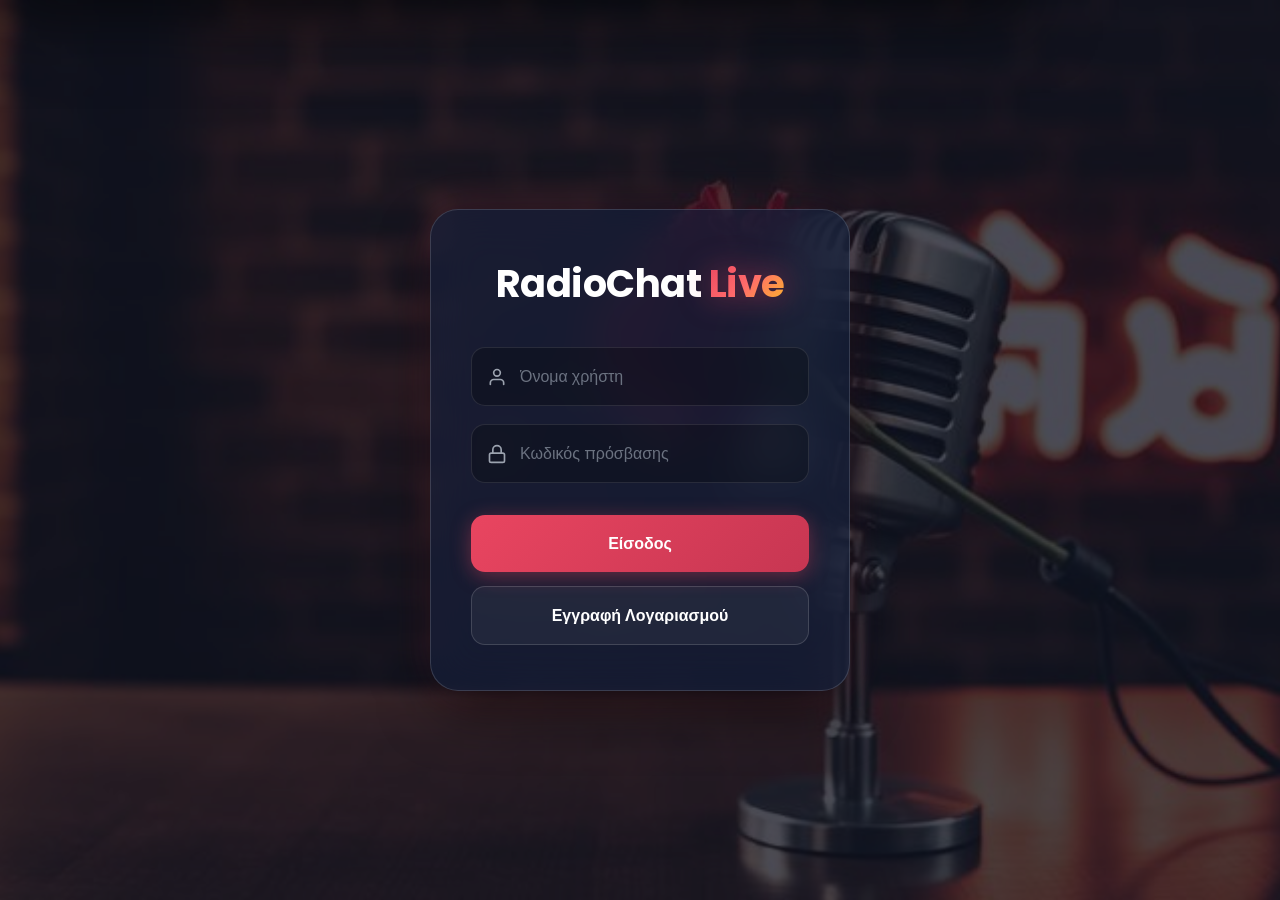
==== commit 3063cf15: "Add files via upload" ====
--- a/index.html
+++ b/index.html
@@ -63,16 +63,6 @@
   </div>
 </div>
 
-<div class="tv-live-window" id="tvLiveWindow">
-  <div class="tv-live-window-header" id="tvLiveWindowHeader">
-    <div class="tv-live-window-title"> TV Live</div>
-    <div class="tv-live-window-controls">
-      <button class="tv-live-window-btn close-btn" onclick="closeTvLiveWindow()" title="Κλείσιμο">✕</button>
-    </div>
-  </div>
-  <iframe id="tvLiveIframe" src="" allowfullscreen></iframe>
-</div>
-
 <div class="player-panel" id="playerPanel">
   <div class="player-panel-header">
     <div class="player-panel-title">📻 RadioChat Live - Ραδιόφωνο</div>
@@ -133,11 +123,10 @@
       
       <div class="radio-now-playing-bar" id="radioNowPlayingBar">
         <span class="radio-icon">🎧</span>
-        <span id="radioNowPlayingText" class="radio-text">Αναμονή για τίτλος τραγουδιού...</span>
+        <span id="radioNowPlayingText" class="radio-text">Αναμονή για τίτλο τραγουδιού...</span>
       </div>
       
       <div class="header-actions">
-       
         <button class="glow-btn" id="radioBtn" onclick="togglePlayer()" title="Ραδιόφωνο">▶️</button>
         <button class="action-btn" id="soundBtn" onclick="toggleSound()" title="Ένταση Ήχου">🔊</button>
         <button class="action-btn banned-btn-header" id="bannedBtn" onclick="toggleBannedPanel()" title="Λίστα Banned">⛔</button>
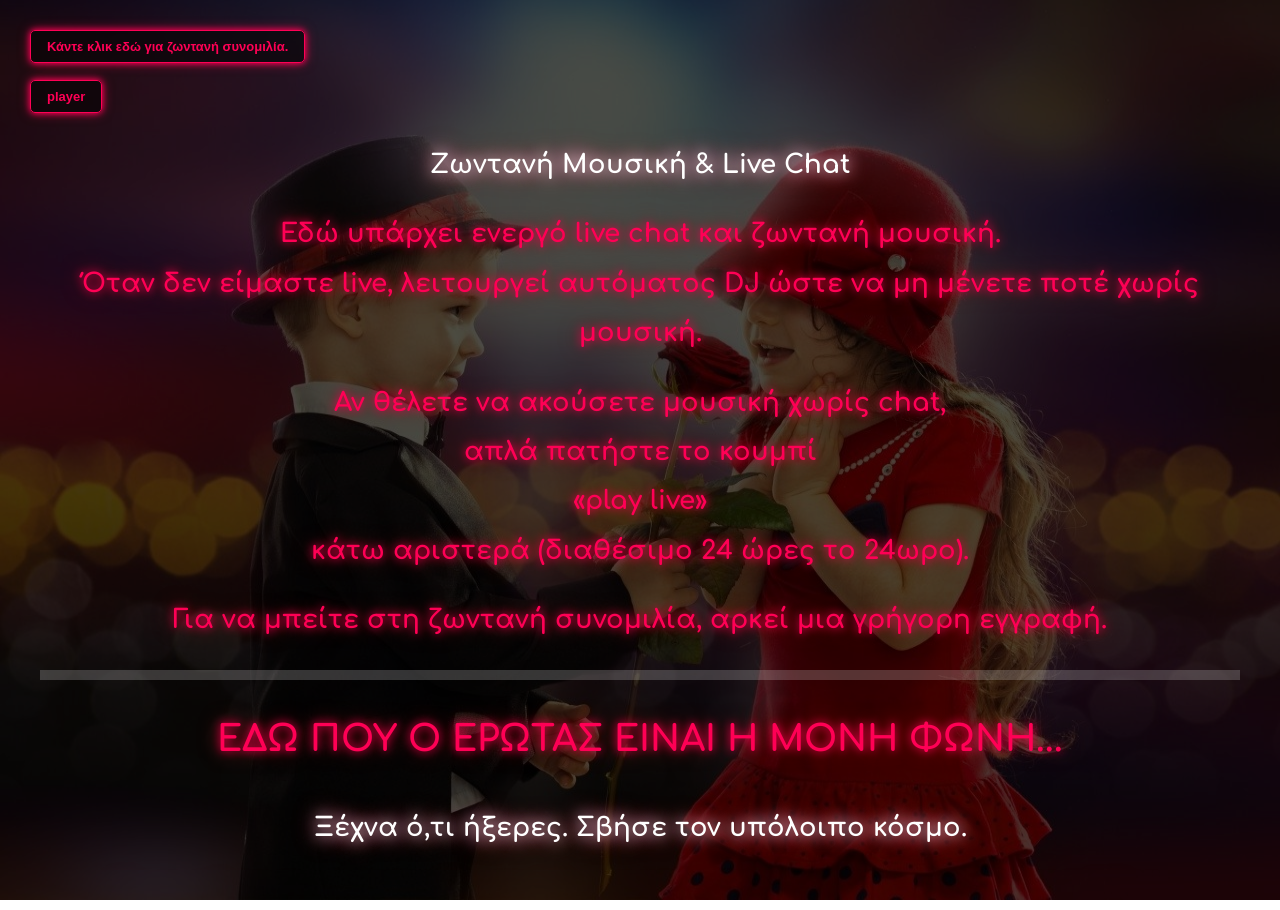
==== commit 90583491: "Add files via upload" ====
--- a/index.html
+++ b/index.html
@@ -1,243 +1,254 @@
-﻿<!DOCTYPE html>
-<html lang="el">
-<head>
-<meta charset="UTF-8">
-<meta name="viewport" content="width=device-width, initial-scale=1.0, maximum-scale=1.0, user-scalable=no">
-<meta name="viewport" content="width=device-width,initial-scale=1">
-<meta name="google-site-verification" content="HF6HsVO9mWpJG8Bb-Z76COr5XpXitJbszJXlGhnsJU" />
-<title>Ράδιο Γαρύφαλλο - Radio Garifalo | Το πιο ερωτικό ραδιόφωνο</title>
-<link rel="canonical" href="https://white-lab-f071.radiotvlive.workers.dev/" />
-<meta name="description" content="Ράδιο Γαρύφαλλο. Εδώ παίζουμε μόνο ερωτικά τραγούδια. Το πιο ερωτικό ραδιόφωνο στο διαδίκτυο.">
-<meta name="keywords" content="ράδιο Γαρύφαλλο, radio Garifalo, radio live, radio internet, web radio, ερωτικά τραγούδια">
-<meta name="author" content="Radio Garifalo">
-<meta property="og:title" content="Ράδιο Γαρύφαλλο - To πιο ερωτικό ραδιόφωνο">
-<meta property="og:description" content="Εδώ παίζουμε μόνο ερωτικά τραγούδια!">
-<meta property="og:image" content="https://white-lab-f071.radiotvlive.workers.dev/foto-face.png">
-<meta property="og:url" content="https://white-lab-f071.radiotvlive.workers.dev/">
-<link rel="icon" href="favicon.png" type="image/png">
-<link href="https://fonts.googleapis.com/css2?family=Poppins:wght@300;400;500;600;700&display=swap" rel="stylesheet">
-<link rel="stylesheet" href="style.css">
-</head>
-<body>
-<div class="bg-container" id="bgContainer"></div>
-<div class="bg-overlay"></div>
-
-<div class="toast-container" id="toastContainer"></div>
-
-<div class="sidebar-overlay" id="sidebarOverlay" onclick="closeSidebar()"></div>
-
-<div class="ban-type-overlay" id="banTypeOverlay">
-  <div class="ban-type-popup">
-    <h2>🚫 Επιλογή Ban</h2>
-    <p id="banTypeText">Θέλεις να μπανάρεις τον χρήστη;</p>
-    <div class="ban-type-buttons">
-      <button class="ban-type-btn username" onclick="confirmBan()">❌ Ban</button>
-      <button class="ban-type-btn cancel" onclick="cancelBan()">Ακύρωση</button>
-    </div>
-  </div>
-</div>
-
-<div class="ban-notification-overlay" id="banNotifOverlay">
-  <div class="ban-notification-popup">
-    <div class="ban-icon">🚫</div>
-    <h2>Έχεις γίνει Banned!</h2>
-    <p>Έχεις αποκλειστεί από τον διαχειριστή.</p>
-  </div>
-</div>
-
-<div class="clear-confirmation-overlay" id="clearConfirmationOverlay">
-  <div class="clear-confirmation-popup">
-    <h2>🗑️ Διαγραφή Μηνυμάτων</h2>
-    <p>Διαγραφή όλων των μηνυμάτων;</p>
-    <div class="clear-confirmation-buttons">
-      <button class="clear-confirmation-btn confirm" onclick="confirmClearMessages()">✅ Ναι</button>
-      <button class="clear-confirmation-btn cancel" onclick="hideClearConfirmation()">❌ Όχι</button>
-    </div>
-  </div>
-</div>
-
-<div class="image-preview-overlay" id="imagePreviewOverlay" onclick="closeImagePreview(event)">
-  <div class="image-preview-container">
-    <button class="image-preview-close" onclick="closeImagePreview(event)">✕</button>
-    <img id="imagePreviewImg" src="" alt="Preview">
-  </div>
-</div>
-
-<div class="player-panel" id="playerPanel">
-  <div class="player-panel-header">
-    <div class="player-panel-title">📻 RadioChat Live - Ραδιόφωνο</div>
-    <div class="player-header-buttons">
-      <button class="player-disconnect-btn" onclick="disconnectPlayer()">🔌 Αποσύνδεση</button>
-      <button class="player-close-btn" onclick="closePlayer()">🔽 Κλείσιμο</button>
-    </div>
-  </div>
-  <iframe id="playerIframe" src="" frameborder="0" allowtransparency="true" loading="lazy" sandbox="allow-scripts allow-same-origin allow-forms"></iframe>
-</div>
-
-<div class="login" id="loginDiv">
-  <video class="login-bg-video" autoplay muted loop playsinline>
-     <source src="fonto.mp4" type="video/mp4">
-  </video>
-  <div class="login-box" id="loginBox">
-    <div class="login-logo">
-      <h1>RadioChat <span class="gradient-text">Live</span></h1>
-    </div>
-    
-    <div class="input-group">
-      <svg class="input-icon" viewBox="0 0 24 24" fill="none" stroke="currentColor" stroke-width="2" stroke-linecap="round" stroke-linejoin="round">
-        <path d="M20 21v-2a4 4 0 0 0-4-4H8a4 4 0 0 0-4 4v2"></path>
-        <circle cx="12" cy="7" r="4"></circle>
-      </svg>
-      <input type="text" id="userIn" placeholder="Όνομα χρήστη" autocomplete="username">
-    </div>
-    
-    <div class="input-group">
-      <svg class="input-icon" viewBox="0 0 24 24" fill="none" stroke="currentColor" stroke-width="2" stroke-linecap="round" stroke-linejoin="round">
-        <rect x="3" y="11" width="18" height="11" rx="2" ry="2"></rect>
-        <path d="M7 11V7a5 5 0 0 1 10 0v4"></path>
-      </svg>
-      <input type="password" id="passIn" placeholder="Κωδικός πρόσβασης" autocomplete="off">
-    </div>
-    
-    <div id="passHint" class="pass-hint">
-      ️⚠️ Προσοχή: Χρησιμοποίησε οπωσδήποτε γράμματα, αριθμούς και σύμβολα (π.χ./,-, #, !). Οι πολύ απλοί κωδικοί μπλοκάρονται αυτόματα από τη Google για λόγους ασφαλείας.!
-    </div>
-    
-    <button class="btn-primary" onclick="goChat(false)">Είσοδος</button>
-    <button class="btn-secondary register-btn" onclick="registerUser()">Εγγραφή Λογαριασμού</button>
-    
-    <div class="error-toast" id="err"></div>
-  </div>
-</div>
-
-<div class="app" id="chatApp">
-  <div class="chat-main" id="chatMain">
-    <div class="private-header" id="privateHeader">
-      <div class="private-header-text">🔒 Αυτή η συνομιλία είναι ιδιωτική με <span id="privateWithUser">...</span></div>
-      <button class="exit-private-btn" onclick="closePrivateChat()">← Έξοδος</button>
-    </div>
-    
-    <div class="header" id="mainHeader">
-      <button class="sidebar-toggle-btn" id="sidebarToggleBtn" onclick="toggleSidebar()">☰</button>
-      <h2>💬 Radio Garifalo Chat</h2>
-      
-      <div class="radio-now-playing-bar" id="radioNowPlayingBar">
-        <span class="radio-icon">🎧</span>
-        <span id="radioNowPlayingText" class="radio-text">Αναμονή για τίτλο τραγουδιού...</span>
-      </div>
-      
-      <div class="header-actions">
-        <button class="glow-btn" id="radioBtn" onclick="togglePlayer()" title="Ραδιόφωνο">▶️</button>
-        <button class="action-btn" id="soundBtn" onclick="toggleSound()" title="Ένταση Ήχου">🔊</button>
-        <button class="action-btn banned-btn-header" id="bannedBtn" onclick="toggleBannedPanel()" title="Λίστα Banned">⛔</button>
-        <button class="action-btn" onclick="toggleBgControls()" title="Background">🎨</button>
-        <button class="action-btn clear-btn-header" id="clearBtn" onclick="showClearConfirmation()" title="Διαγραφή (Admin)">🗑️</button>
-        <div class="online-badge"><span class="online-dot"></span> <span id="onlineNum">0</span></div>
-      </div>
-    </div>
-
-    <div class="messages" id="msgContainer"></div>
-    
-    <div class="input-area">
-      <div class="bg-controls-panel" id="bgControlsPanel">
-        <h3>⚙️ Background</h3>
-        <div class="control-group"><label>Θέση</label><input type="range" id="bgPositionX" min="0" max="100" value="50" oninput="updateBackground()"><div class="control-value" id="posValue">50%</div></div>
-        <div class="control-group"><label>☀️ Φωτεινότητα</label><input type="range" id="bgBrightness" min="0" max="200" value="100" oninput="updateBackground()"><div class="control-value" id="brightValue">100%</div></div>
-        <div class="control-group"><label>🌫️ Θολότητα</label><input type="range" id="bgBlur" min="0" max="20" value="0" oninput="updateBackground()"><div class="control-value" id="blurValue">0px</div></div>
-        <div class="control-group"><label>Σκοτείνιασμα</label><input type="range" id="bgOverlay" min="0" max="100" value="70" oninput="updateBackground()"><div class="control-value" id="overlayValue">70%</div></div>
-      </div>
-      
-      <div class="banned-panel" id="bannedPanel">
-        <div class="banned-panel-header">
-          <h3>🚫 Banned Users</h3>
-          <button class="close-banned-btn" onclick="toggleBannedPanel()">✕</button>
-        </div>
-        <div class="banned-users-list" id="bannedUsersList"><div class="no-banned">Φόρτωση...</div></div>
-      </div>
-      
-      <div class="emoji-panel" id="emojiPanel">
-        <div class="emoji-tabs">
-         <button class="emoji-tab active" data-category="smileys">😀</button>
-          <button class="emoji-tab" data-category="animals">🐶</button>
-          <button class="emoji-tab" data-category="food">🍕</button>
-          <button class="emoji-tab" data-category="activities">⚽</button>
-          <button class="emoji-tab" data-category="travel">✈️</button>
-          <button class="emoji-tab" data-category="objects">💡</button>
-          <button class="emoji-tab" data-category="symbols">❤️</button>
-        </div>
-        <div class="emoji-content">
-          <div class="emoji-category active" id="smileys"></div>
-          <div class="emoji-category" id="animals"></div>
-          <div class="emoji-category" id="food"></div>
-          <div class="emoji-category" id="activities"></div>
-          <div class="emoji-category" id="travel"></div>
-          <div class="emoji-category" id="objects"></div>
-          <div class="emoji-category" id="symbols"></div>
-        </div>
-      </div>
-      
-      <div class="input-wrapper">
-        <button class="mic-btn" id="micBtn" onclick="toggleRecording()" title="Ηχογράφηση">
-          <svg viewBox="0 0 24 24" fill="none" stroke="currentColor" stroke-width="2" stroke-linecap="round" stroke-linejoin="round">
-            <path d="M12 1a3 3 0 0 0-3 3v8a3 3 0 0 0 6 0V4a3 3 0 0 0-3-3z"></path>
-            <path d="M19 10v2a7 7 0 0 1-14 0v-2"></path>
-            <line x1="12" y1="19" x2="12" y2="23"></line>
-            <line x1="8" y1="23" x2="16" y2="23"></line>
-          </svg>
-        </button>
-        <div class="recording-timer" id="recordingTimer" style="display:none;">
-          <span class="rec-dot"></span>
-          <span id="recTimeText">0:00</span>
-        </div>
-        
-        <button class="image-btn" id="imageBtn" onclick="triggerImageUpload()" title="Εικόνα">
-          <svg width="22" height="22" viewBox="0 0 24 24" fill="none" stroke="currentColor" stroke-width="2.5" stroke-linecap="round" stroke-linejoin="round">
-            <path d="M23 19a2 2 0 0 1-2 2H3a2 2 0 0 1-2-2V8a2 2 0 0 1 2-2h4l2-3h6l2 3h4a2 2 0 0 1 2 2z"></path>
-            <circle cx="12" cy="13" r="4"></circle>
-          </svg>
-        </button>
-        
-        <button class="emoji-btn" onclick="toggleEmoji()" title="Emoji">😀</button>
-
-        <input type="text" class="input-field" id="msgInput" placeholder="Γράψε ένα μήνυμα..." autocomplete="off">
-        
-        <button class="send-btn" onclick="sendMsg()" title="Αποστολή">
-          <svg viewBox="0 0 24 24"><line x1="22" y1="2" x2="11" y2="13"></line><polygon points="22 2 15 22 11 13 2 9 22 2"></polygon></svg>
-        </button>
-      </div>
-    </div>
-  </div>
-  
-  <div class="sidebar" id="sidebar">
-    <div class="sidebar-header">
-      <h3>👥 Online</h3>
-      <button class="sidebar-close-btn" onclick="closeSidebar()">✕</button>
-    </div>
-    <div class="user-count"><span id="userNum">0</span> άτομα</div>
-    <div class="user-list" id="userList"></div>
-    <div class="actions-area">
-      <button class="admin-btn" id="adminClearBtn" onclick="adminClearAll()"> Καθαρισμός</button>
-      <button class="logout-btn" onclick="logoutChat()">🚪 Αποσύνδεση</button>
-    </div>
-  </div>
-</div>
-
-<input type="file" id="avatarInput" accept="image/*" style="display:none" onchange="handleAvatarUpload(event)">
-<input type="file" id="imageUploadInput" accept="image/jpeg,image/png,image/gif" style="display:none" onchange="handleImageUpload(event)">
-
-<div class="audio-preview-overlay" id="audioPreviewOverlay">
-  <div class="audio-preview-popup">
-    <h3>🎙️ Προεπισκόπηση Ηχογράφησης</h3>
-    <audio id="previewAudioPlayer" controls></audio>
-    <div class="audio-preview-buttons">
-      <button class="preview-btn cancel" onclick="cancelRecording()">❌ Ακύρωση</button>
-      <button class="preview-btn send" onclick="sendAudioMessage()">✅ Αποστολή</button>
-    </div>
-  </div>
-</div>
-
-<script src="https://www.gstatic.com/firebasejs/10.7.1/firebase-app-compat.js"></script>
-<script src="https://www.gstatic.com/firebasejs/10.7.1/firebase-database-compat.js"></script>
-<script src="script.js"></script>
-</body>
+<!DOCTYPE html>
+<html lang="el">
+<head>
+<meta charset="UTF-8">
+<meta name="viewport" content="width=device-width, initial-scale=1.0, maximum-scale=1.0, user-scalable=no">
+<meta name="viewport" content="width=device-width,initial-scale=1">
+<meta name="google-site-verification" content="HF6HsVO9mWpJG8Bb-Z76COr5XpXitJbszJXlGhnsJU" />
+<title>Ράδιο Γαρύφαλλο - Radio Garifalo | Το πιο ερωτικό ραδιόφωνο</title>
+<link rel="canonical" href="https://white-lab-f071.radiotvlive.workers.dev/" />
+<meta name="description" content="Ράδιο Γαρύφαλλο. Εδώ παίζουμε μόνο ερωτικά τραγούδια. Το πιο ερωτικό ραδιόφωνο στο διαδίκτυο.">
+<meta name="keywords" content="ράδιο Γαρύφαλλο, radio Garifalo, radio live, radio internet, web radio, ερωτικά τραγούδια">
+<meta name="author" content="Radio Garifalo">
+<meta property="og:title" content="Ράδιο Γαρύφαλλο - To πιο ερωτικό ραδιόφωνο">
+<meta property="og:description" content="Εδώ παίζουμε μόνο ερωτικά τραγούδια!">
+<meta property="og:image" content="https://white-lab-f071.radiotvlive.workers.dev/foto-face.png">
+<meta property="og:url" content="https://white-lab-f071.radiotvlive.workers.dev/">
+<link rel="icon" href="favicon.png" type="image/png">
+<link href="https://fonts.googleapis.com/css2?family=Poppins:wght@300;400;500;600;700&display=swap" rel="stylesheet">
+  
+  <style>
+    /* Βασικές ρυθμίσεις σελίδας */
+    body {
+      margin: 0;
+      padding: 0;
+      background-image: url('mikra.jpg'); 
+      background-repeat: no-repeat;
+      background-attachment: fixed; 
+      background-size: 100% 100%;
+      font-family: 'Segoe UI', Tahoma, Geneva, Verdana, sans-serif;
+      overflow: hidden; 
+    }
+
+    /* ΤΑ ΚΟΥΜΠΙΑ ΜΕ ΤΟ ΚΟΚΚΙΝΟ PULSE */
+    .switch-btn {
+        position: absolute;
+        left: 30px;
+        z-index: 9999;
+        padding: 8px 16px;
+        font-size: 13px;
+        font-weight: bold;
+        cursor: pointer;
+        border-radius: 5px;
+        border: 1px solid #ff0055;
+        background: rgba(0, 0, 0, 0.5);
+        color: #ff0055;
+        display: flex;
+        align-items: center;
+        justify-content: center;
+        transition: background 0.2s ease, color 0.2s ease, border-color 0.2s ease, transform 0.1s ease, box-shadow 0.2s ease;
+        box-shadow: 0 0 6px #ff0055, 0 0 12px rgba(255, 0, 85, 0.6);
+        animation: redPulse 1.8s infinite ease-in-out;
+        outline: none;
+    }
+
+    #openBtn {
+        top: 30px;
+    }
+
+    #playerBtn {
+        top: 80px; 
+    }
+
+    /* Εφέ πατήματος κουμπιού */
+    .switch-btn:active {
+        transform: scale(0.97);
+    }
+
+    /* ΚΟΚΚΙΝΟ PULSE */
+    @keyframes redPulse {
+        0% {
+            opacity: 0.75;
+            box-shadow: 0 0 4px #ff0055, 0 0 8px rgba(255, 0, 85, 0.4);
+        }
+        25% {
+            opacity: 1;
+            box-shadow: 0 0 7px #ff0055, 0 0 15px #ff0055, 0 0 25px rgba(255, 0, 85, 0.7);
+        }
+        50% {
+            opacity: 1;
+            box-shadow: 0 0 10px #ff0055, 0 0 20px #ff0055, 0 0 35px rgba(255, 0, 85, 0.9);
+        }
+        75% {
+            opacity: 0.85;
+            box-shadow: 0 0 6px #ff0055, 0 0 12px rgba(255, 0, 85, 0.6);
+        }
+        100% {
+            opacity: 0.75;
+            box-shadow: 0 0 4px #ff0055, 0 0 8px rgba(255, 0, 85, 0.4);
+        }
+    }
+
+    /* HOVER ΓΙΑ ΤΑ ΚΟΥΜΠΙΑ */
+    .switch-btn:hover {
+        background: #ff0055 !important;
+        color: #ffffff !important;
+        border-color: #ffffff !important;
+        box-shadow: 0 0 15px #ff0055, 0 0 30px #ff0055 !important;
+        animation: none; 
+    }
+
+    /* Ο ΧΩΡΟΣ ΓΙΑ ΤΟ ΔΙΚΟ ΣΟΥ ΠΕΡΙΕΧΟΜΕΝΟ */
+    .my-content {
+      padding: 120px 40px 40px 40px;
+      color: white; 
+      transition: opacity 0.4s ease;
+    }
+
+    /* ΤΟ IFRAME ΤΟΥ ΡΑΔΙΟΦΩΝΟΥ ΜΕ ΠΟΛΥ ΠΙΟ ΜΑΛΑΚΟ ΚΑΙ ΑΡΓΟ ΕΦΕ */
+    #viewer {
+      width: 100%;
+      height: 100vh;
+      border: none;
+      position: fixed;
+      top: 0;
+      left: 0;
+      z-index: 10000;
+      
+      opacity: 0;
+      visibility: hidden;
+      transform: scale(0.99); /* Ξεκινάει πολύ κοντά στο κανονικό μέγεθος για να μην πετάγεται */
+      transition: opacity 5.2s ease-out, transform 5.2s ease-out, visibility 5.2s;
+      pointer-events: none;
+    }
+
+    /* Κλάση που ενεργοποιεί το αργό, ομαλό εφέ εμφάνισης */
+    #viewer.show-effect {
+      opacity: 1;
+      visibility: visible;
+      transform: scale(1);
+      pointer-events: auto;
+    }
+  </style>
+
+    <style>
+      body::after {
+      content: "";
+      position: fixed;
+      top: 0;
+      left: 0;
+      width: 100%;
+      height: 100%;
+      background-color: rgba(0, 0, 0, 0.7); 
+      z-index: -1;
+      }
+    </style>
+  
+<style>
+    @import url('https://fonts.googleapis.com/css2?family=Comfortaa:wght@700&display=swap');
+
+    .love-radio-overflow-fix {
+        width: 100%;
+        height: 750px; 
+        overflow: hidden; 
+        position: relative;
+        background: transparent;
+        font-family: 'Comfortaa', cursive;
+        pointer-events: none; 
+    }
+
+    .love-radio-content {
+        position: absolute;
+        width: 100%;
+        left: 0;
+        text-align: center;
+        animation: scrollUpFull 50s linear infinite; 
+    }
+
+    .love-radio-content p {
+        margin: 20px 0;
+        font-size: 26px;
+        font-weight: bold;
+        color: #ff0055;
+        text-shadow: 0 0 10px #ff0055, 0 0 20px #800000;
+        line-height: 1.9;
+    }
+
+    .white-highlight {
+        color: #ffffff !important;
+        text-shadow: 0 0 15px #ffffff, 0 0 25px #ff0055 !important;
+    }
+
+    .mega-title {
+        font-size: 36px !important;
+        text-transform: uppercase;
+        margin-bottom: 30px !important;
+    }
+
+    @keyframes scrollUpFull {
+        0% { transform: translateY(750px); } 
+        100% { transform: translateY(-100%); }
+    }
+</style>
+</head>
+<body>
+<h1 style="position: absolute; width: 1px; height: 1px; padding: 0; margin: -1px; overflow: hidden; clip: rect(0, 0, 0, 0); border: 0;">Ράδιο Σύννεφα - Radio Synnefa</h1>
+  
+  <button id="openBtn" class="switch-btn">Κάντε κλικ εδώ για ζωντανή συνομιλία.</button>
+  <button id="playerBtn" class="switch-btn">player</button>
+
+  <div class="my-content" id="mainBody">
+<div class="love-radio-overflow-fix">
+    <div class="love-radio-content">
+        <p class="white-highlight">Ζωντανή Μουσική & Live Chat</p>
+        <p>Εδώ υπάρχει ενεργό <strong>live chat</strong> και <strong>ζωντανή μουσική</strong>.<br> Όταν δεν είμαστε live, λειτουργεί <strong>αυτόματος DJ</strong> ώστε να μη μένετε ποτέ χωρίς μουσική.<br></p>
+        <p>Αν θέλετε να ακούσετε μουσική χωρίς chat,<br> απλά πατήστε το κουμπί<br> <strong>«play live»</strong><br> κάτω αριστερά (διαθέσιμο 24 ώρες το 24ωρο).</p>
+        <p>Για να μπείτε στη ζωντανή συνομιλία, αρκεί μια γρήγορη <strong>εγγραφή</strong>.</p>
+        <hr style="border: 0; border-top: 10px solid rgba(255,255,255,0.2); margin: 25px 0;">
+         <p class="mega-title">ΕΔΩ ΠΟΥ Ο ΕΡΩΤΑΣ ΕΙΝΑΙ Η ΜΟΝΗ ΦΩΝΗ...</p>
+        <p class="white-highlight">Ξέχνα ό,τι ήξερες. Σβήσε τον υπόλοιπο κόσμο.</p>
+        <p>Σε αυτή τη συχνότητα, δεν παίζουμε απλά τραγούδια...
+        <strong>υμνούμε το πάθος.</strong></p>
+        <p class="white-highlight">Εδώ κατοικεί μόνο ο Έρωτας.</p>
+        <p>Κάθε νότα, κάθε ανάσα, κάθε στίχος είναι μια ιεροτελεστία
+        που θα βρεις <strong>ΜΟΝΟ ΕΔΩ.</strong></p>
+        <p class="white-highlight">Μην ψάξεις αυτά τα τραγούδια πουθενά αλλού στον πλανήτη.<br>
+        Είναι οι δικές μας αποκλειστικές επιλογές,<br>
+        τα δικά μας μοναδικά διαμάντια που δεν υπάρχουν σε καμία άλλη γωνιά της γης.</p>
+        <p>Μόνο Ερωτικά • Μόνο Πάθος • Μόνο Εδώ</p>
+        <p class="white-highlight">Καλώς ήρθες στο πιο ερωτικό ράδιο της καρδιάς σου...<br>
+        εκεί που η μουσική γδύνει την ψυχή.</p>
+    </div>
+</div>       
+  </div>
+  
+  <iframe id="viewer"></iframe>
+  
+  <script>
+    const btn = document.getElementById('openBtn');
+    const playerBtn = document.getElementById('playerBtn');
+    const viewer = document.getElementById('viewer');
+    const mainBody = document.getElementById('mainBody');
+
+    function openIframe(url) {
+      btn.style.opacity = '0';
+      playerBtn.style.opacity = '0';
+      mainBody.style.opacity = '0';
+      
+      setTimeout(() => {
+        btn.style.display = 'none';
+        playerBtn.style.display = 'none';
+        mainBody.style.display = 'none';
+      }, 300);
+      
+      viewer.src = url;
+      setTimeout(() => {
+        viewer.classList.add('show-effect');
+      }, 50);
+    }
+
+    btn.addEventListener('click', () => openIframe('egrafi.html'));
+    playerBtn.addEventListener('click', () => openIframe('chat-player/player-erotiko/player.html'));
+  </script>
+</body>
 </html>
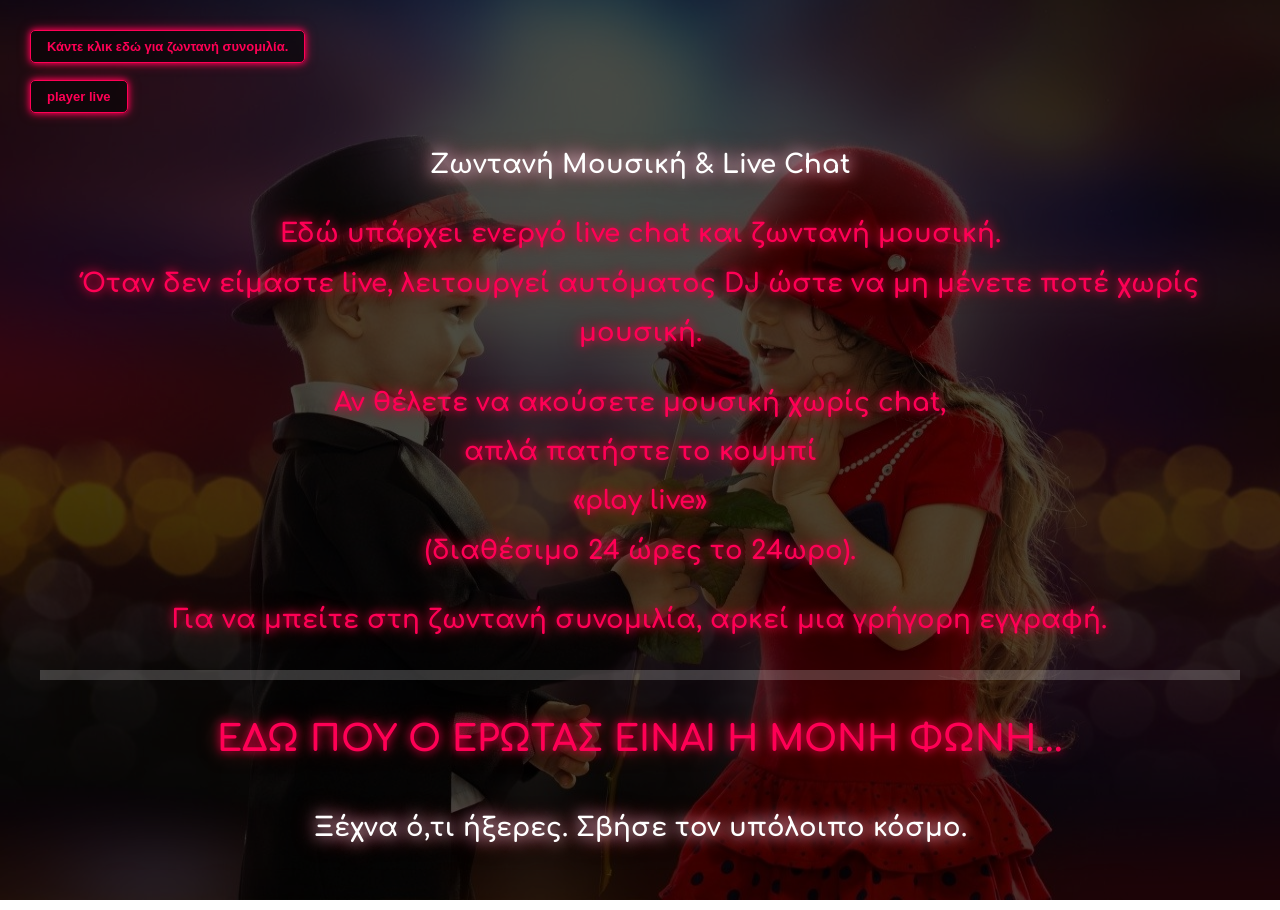
==== commit 80b9e721: "Add files via upload" ====
--- a/index.html
+++ b/index.html
@@ -192,17 +192,17 @@
 </style>
 </head>
 <body>
-<h1 style="position: absolute; width: 1px; height: 1px; padding: 0; margin: -1px; overflow: hidden; clip: rect(0, 0, 0, 0); border: 0;">Ράδιο Σύννεφα - Radio Synnefa</h1>
+<h1 style="position: absolute; width: 1px; height: 1px; padding: 0; margin: -1px; overflow: hidden; clip: rect(0, 0, 0, 0); border: 0;">Ράδιο Γαρύφαλλο - Radio Garifalo</h1>
   
   <button id="openBtn" class="switch-btn">Κάντε κλικ εδώ για ζωντανή συνομιλία.</button>
-  <button id="playerBtn" class="switch-btn">player</button>
+  <button id="playerBtn" class="switch-btn">player live</button>
 
   <div class="my-content" id="mainBody">
 <div class="love-radio-overflow-fix">
     <div class="love-radio-content">
         <p class="white-highlight">Ζωντανή Μουσική & Live Chat</p>
         <p>Εδώ υπάρχει ενεργό <strong>live chat</strong> και <strong>ζωντανή μουσική</strong>.<br> Όταν δεν είμαστε live, λειτουργεί <strong>αυτόματος DJ</strong> ώστε να μη μένετε ποτέ χωρίς μουσική.<br></p>
-        <p>Αν θέλετε να ακούσετε μουσική χωρίς chat,<br> απλά πατήστε το κουμπί<br> <strong>«play live»</strong><br> κάτω αριστερά (διαθέσιμο 24 ώρες το 24ωρο).</p>
+        <p>Αν θέλετε να ακούσετε μουσική χωρίς chat,<br> απλά πατήστε το κουμπί<br> <strong>«play live»</strong><br>  (διαθέσιμο 24 ώρες το 24ωρο).</p>
         <p>Για να μπείτε στη ζωντανή συνομιλία, αρκεί μια γρήγορη <strong>εγγραφή</strong>.</p>
         <hr style="border: 0; border-top: 10px solid rgba(255,255,255,0.2); margin: 25px 0;">
          <p class="mega-title">ΕΔΩ ΠΟΥ Ο ΕΡΩΤΑΣ ΕΙΝΑΙ Η ΜΟΝΗ ΦΩΝΗ...</p>
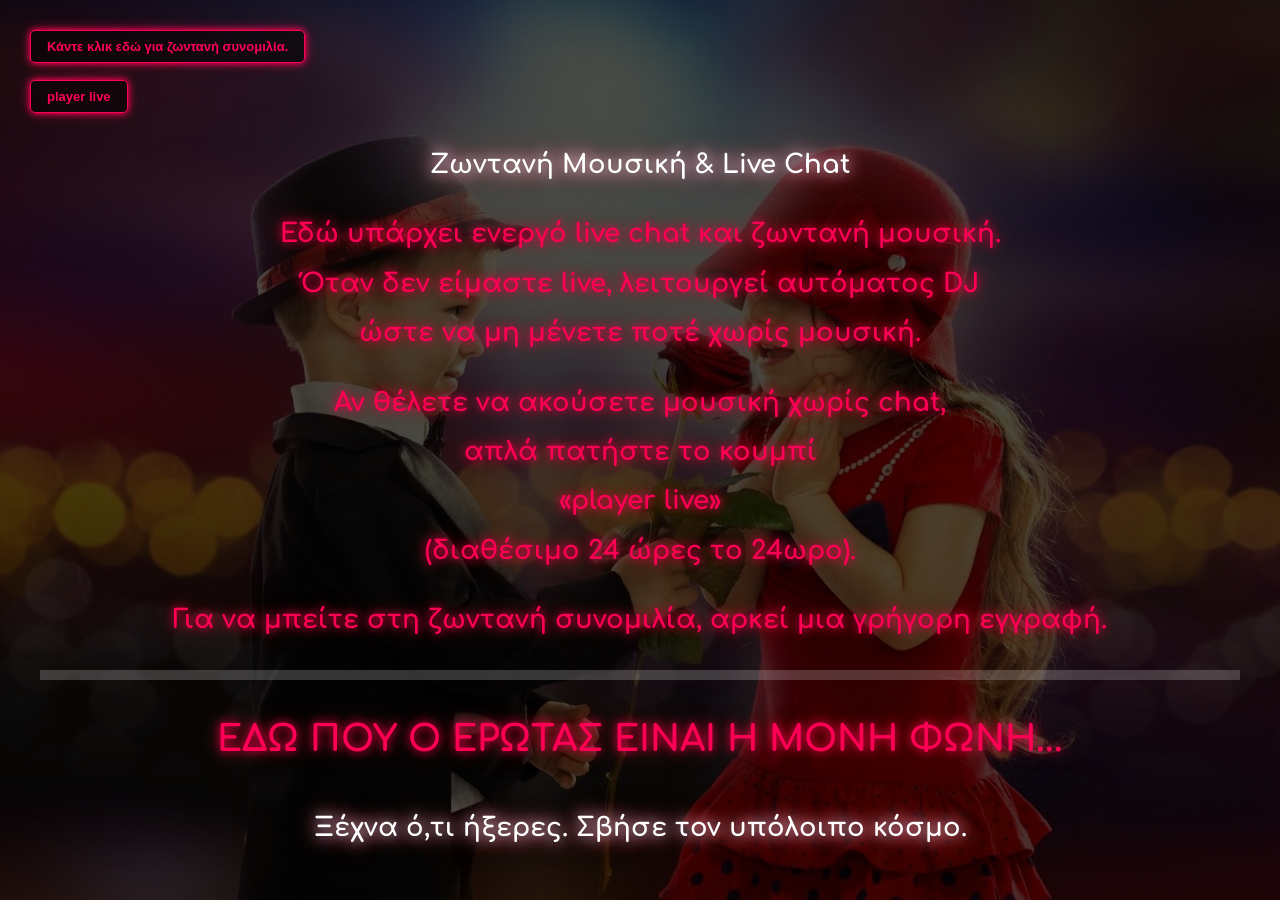
==== commit 593a64c9: "Add files via upload" ====
--- a/index.html
+++ b/index.html
@@ -201,8 +201,8 @@
 <div class="love-radio-overflow-fix">
     <div class="love-radio-content">
         <p class="white-highlight">Ζωντανή Μουσική & Live Chat</p>
-        <p>Εδώ υπάρχει ενεργό <strong>live chat</strong> και <strong>ζωντανή μουσική</strong>.<br> Όταν δεν είμαστε live, λειτουργεί <strong>αυτόματος DJ</strong> ώστε να μη μένετε ποτέ χωρίς μουσική.<br></p>
-        <p>Αν θέλετε να ακούσετε μουσική χωρίς chat,<br> απλά πατήστε το κουμπί<br> <strong>«play live»</strong><br>  (διαθέσιμο 24 ώρες το 24ωρο).</p>
+        <p>Εδώ υπάρχει ενεργό <strong>live chat</strong> και <strong>ζωντανή μουσική</strong>.<br> Όταν δεν είμαστε live, λειτουργεί <strong>αυτόματος DJ</strong><br> ώστε να μη μένετε ποτέ χωρίς μουσική.<br></p>
+        <p>Αν θέλετε να ακούσετε μουσική χωρίς chat,<br> απλά πατήστε το κουμπί<br> <strong>«player live»</strong><br>  (διαθέσιμο 24 ώρες το 24ωρο).</p>
         <p>Για να μπείτε στη ζωντανή συνομιλία, αρκεί μια γρήγορη <strong>εγγραφή</strong>.</p>
         <hr style="border: 0; border-top: 10px solid rgba(255,255,255,0.2); margin: 25px 0;">
          <p class="mega-title">ΕΔΩ ΠΟΥ Ο ΕΡΩΤΑΣ ΕΙΝΑΙ Η ΜΟΝΗ ΦΩΝΗ...</p>
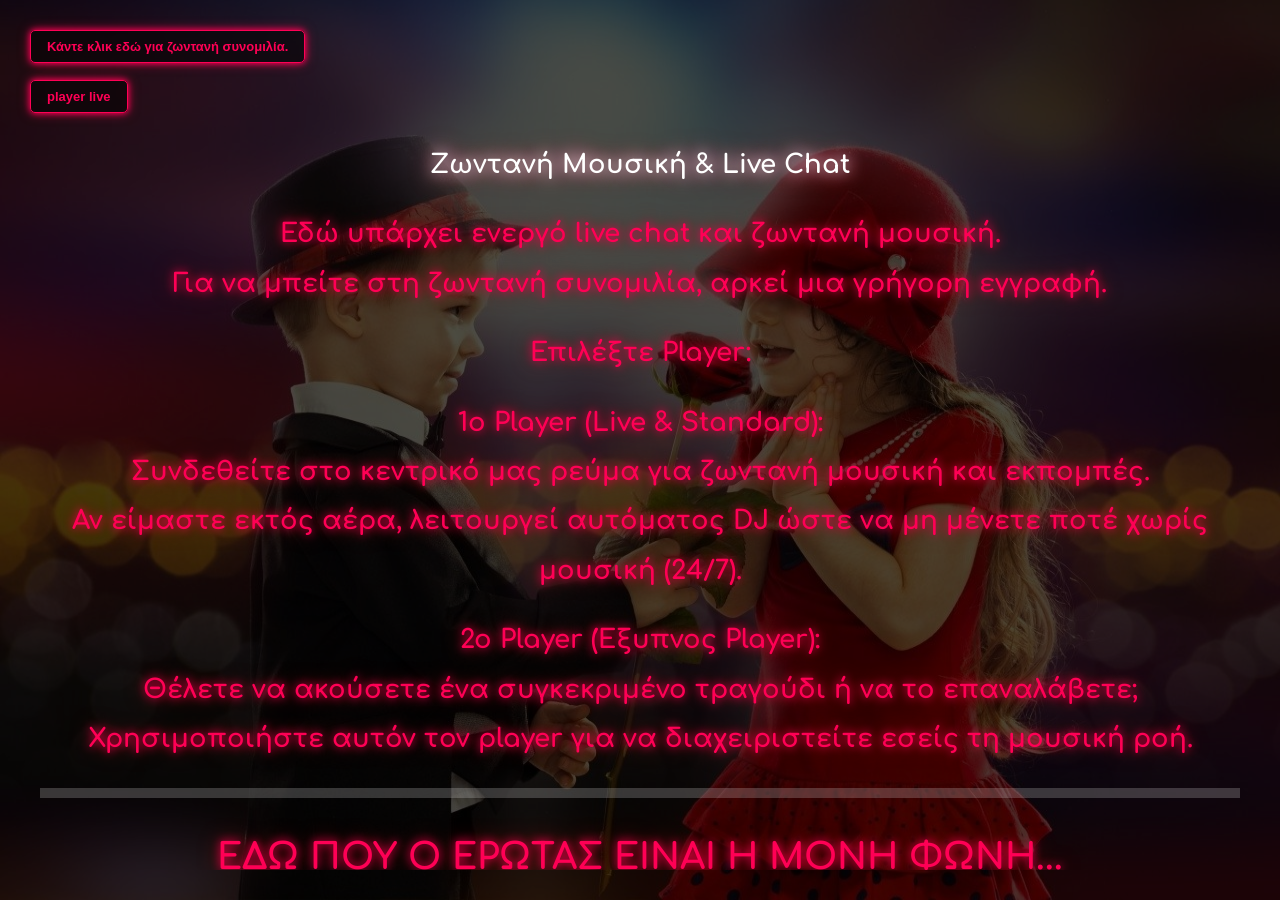
==== commit b319b184: "Add files via upload" ====
--- a/index.html
+++ b/index.html
@@ -201,9 +201,11 @@
 <div class="love-radio-overflow-fix">
     <div class="love-radio-content">
         <p class="white-highlight">Ζωντανή Μουσική & Live Chat</p>
-        <p>Εδώ υπάρχει ενεργό <strong>live chat</strong> και <strong>ζωντανή μουσική</strong>.<br> Όταν δεν είμαστε live, λειτουργεί <strong>αυτόματος DJ</strong><br> ώστε να μη μένετε ποτέ χωρίς μουσική.<br></p>
-        <p>Αν θέλετε να ακούσετε μουσική χωρίς chat,<br> απλά πατήστε το κουμπί<br> <strong>«player live»</strong><br>  (διαθέσιμο 24 ώρες το 24ωρο).</p>
-        <p>Για να μπείτε στη ζωντανή συνομιλία, αρκεί μια γρήγορη <strong>εγγραφή</strong>.</p>
+<p>Εδώ υπάρχει ενεργό <strong>live chat</strong> και <strong>ζωντανή μουσική</strong>.<br>
+Για να μπείτε στη ζωντανή συνομιλία, αρκεί μια γρήγορη <strong>εγγραφή</strong>.</p>
+<p><strong>Επιλέξτε Player:</strong></p>
+<p><strong>1ο Player (Live & Standard):<br></strong> Συνδεθείτε στο κεντρικό μας ρεύμα για ζωντανή μουσική και εκπομπές.<br> Αν είμαστε εκτός αέρα, λειτουργεί <strong>αυτόματος DJ</strong> ώστε να μη μένετε ποτέ χωρίς μουσική (24/7).</p>
+<p><strong>2ο Player (Έξυπνος Player):<br></strong> Θέλετε να ακούσετε ένα συγκεκριμένο τραγούδι ή να το επαναλάβετε;<br> Χρησιμοποιήστε αυτόν τον player για να διαχειριστείτε εσείς τη μουσική ροή.</p>
         <hr style="border: 0; border-top: 10px solid rgba(255,255,255,0.2); margin: 25px 0;">
          <p class="mega-title">ΕΔΩ ΠΟΥ Ο ΕΡΩΤΑΣ ΕΙΝΑΙ Η ΜΟΝΗ ΦΩΝΗ...</p>
         <p class="white-highlight">Ξέχνα ό,τι ήξερες. Σβήσε τον υπόλοιπο κόσμο.</p>
